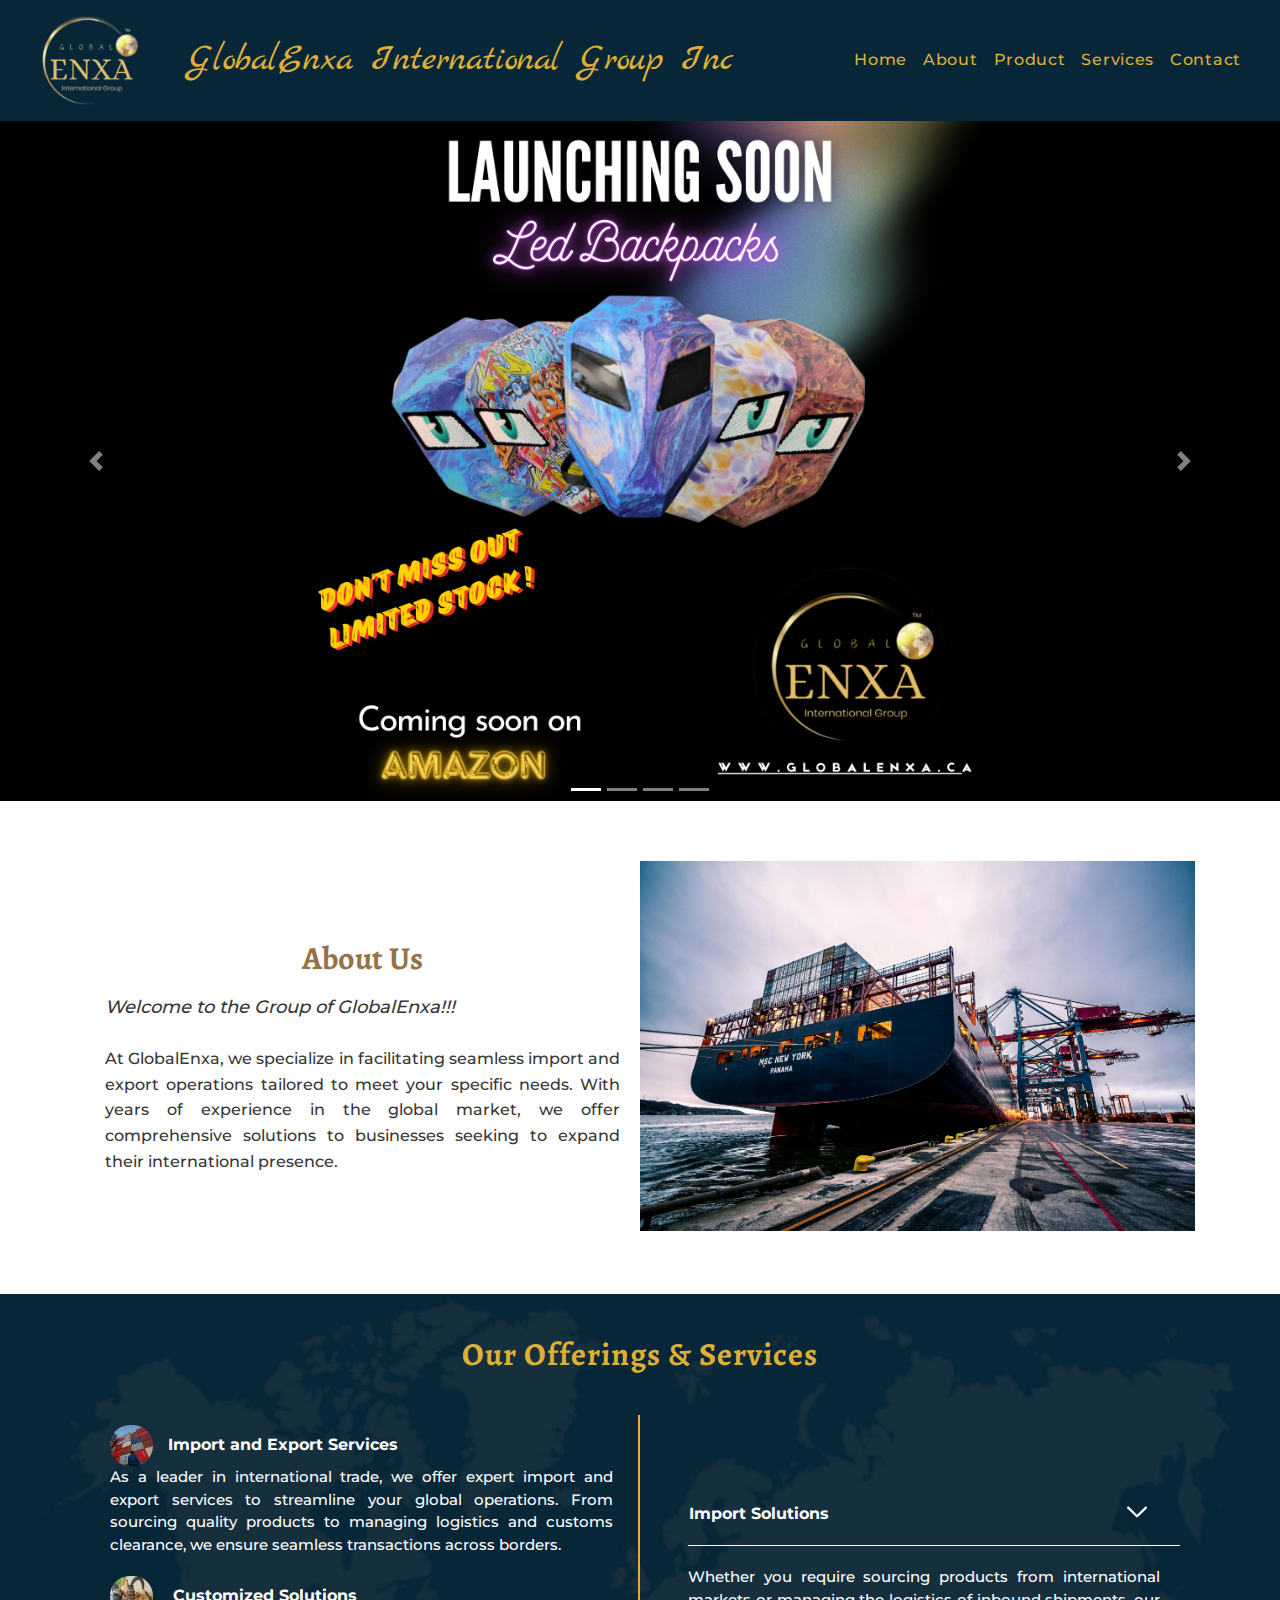
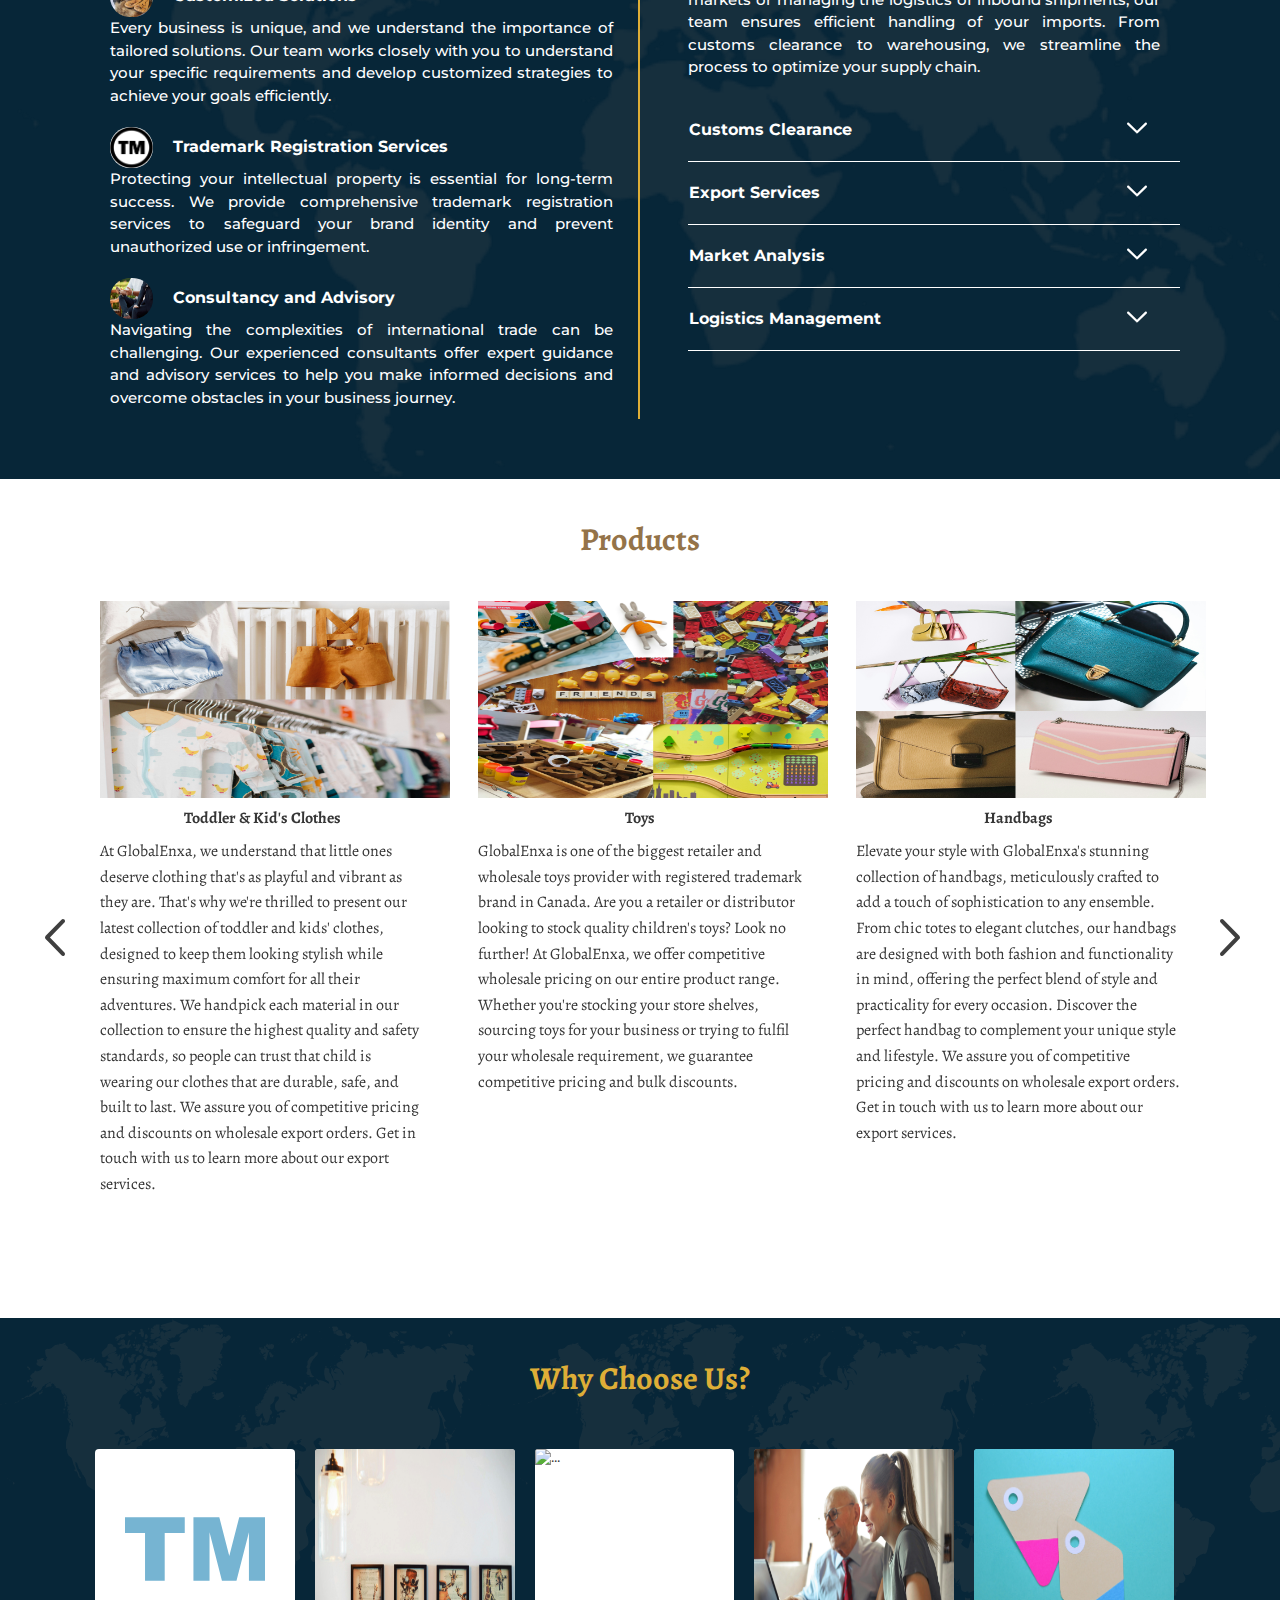
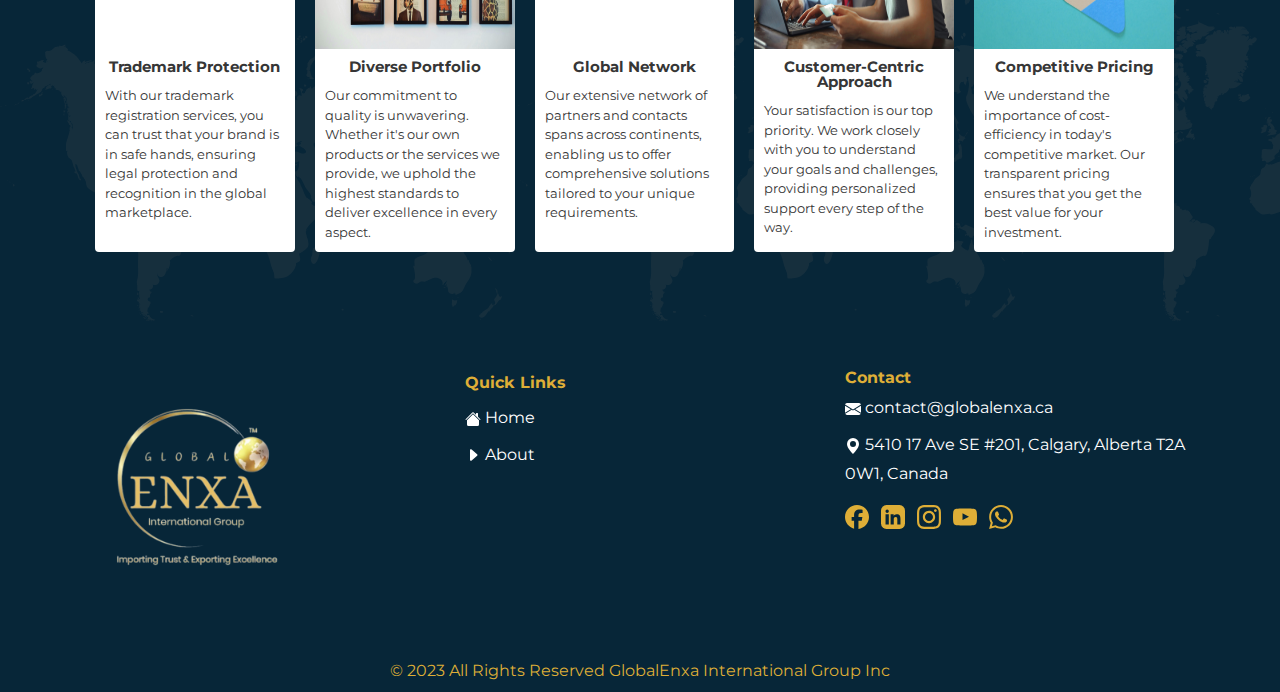
==== index.html @ 984b18ce "Added new banner for led backpacks" ====
<!DOCTYPE html>
<html lang="en">
  <head>
    <!-- Required meta tags -->
    <meta charset="utf-8" />
    <meta
      name="viewport"
      content="width=device-width, initial-scale=1, shrink-to-fit=no"
    />
    <meta name="google-site-verification" content="BSGLGBL_3GyHvgJhVU4uw2qolREwLlk8ooQZtuh-sys" />
    <script src="//ajax.googleapis.com/ajax/libs/webfont/1/webfont.js"></script>
    <script>
    WebFont.load({
      custom: {
        families: ['Montserrat-Regular'],
        urls : ['../assets/fonts/Montserrat-Regular.woff2']
      }
    });
    </script>

    <!-- Bootstrap CSS -->
    <link
      rel="stylesheet"
      href="https://cdn.jsdelivr.net/npm/bootstrap@4.3.1/dist/css/bootstrap.min.css"
      integrity="sha384-ggOyR0iXCbMQv3Xipma34MD+dH/1fQ784/j6cY/iJTQUOhcWr7x9JvoRxT2MZw1T"
      crossorigin="anonymous"
    />

    <!-- Slick CSS -->
    <link rel="stylesheet" type="text/css" href="./slick/slick.css"/>

    <!-- Add the new slick-theme.css if you want the default styling -->
    <link rel="stylesheet" type="text/css" href="./slick/slick-theme.css"/>

    <!-- Stylesheet -->
    <link rel="stylesheet" href="./css/style.css" crossorigin="anonymous" />
    <title>GlobalEnxa</title>
    <link rel="icon" type="image/x-icon" href="favicon.ico">
    <script>
      (function(i,s,o,g,r,a,m){i['GoogleAnalyticsObject']=r;i[r]=i[r]||function(){
      (i[r].q=i[r].q||[]).push(arguments)},i[r].l=1*new Date();a=s.createElement(o),
      m=s.getElementsByTagName(o)[0];a.async=1;a.src=g;m.parentNode.insertBefore(a,m)
      })(window,document,'script','https://www.google-analytics.com/analytics.js','ga');
      
      ga('create', 'UA-XXXXX-Y', 'auto');
      ga('send', 'pageview');
  </script>
  </head>
  <body>
    <!-- Header -->
    <nav class="navbar navbar-expand-lg blue" id="home">
      <div class="container-fluid">
        <img src="./assets/logo.png" class="m-2 align-middle" width="100px"/>
        <a class="navbar-brand orange" href="#"
          >GlobalEnxa International Group Inc</a>
        <button
          class="navbar-toggler"
          type="button"
          data-toggle="collapse"
          data-target="#navbarNavAltMarkup"
          aria-controls="navbarNavAltMarkup"
          aria-expanded="false"
          aria-label="Toggle navigation"
        >
          <span class="navbar-toggler-icon"></span>
        </button>
        <div class="collapse navbar-collapse" id="navbarNavAltMarkup">
          <div class="navbar-nav">
            <a class="nav-item nav-link active orange nav-link-ltr" href="#"
              >Home <span class="sr-only">(current)</span></a
            >
            <a class="nav-item nav-link orange nav-link-ltr" href="#about">About</a>
            <a class="nav-item nav-link orange nav-link-ltr" href="#product">Product</a>
            <a class="nav-item nav-link orange nav-link-ltr" href="#services">Services</a>
            <a class="nav-item nav-link orange nav-link-ltr" href="#contact">Contact</a>
          </div>
        </div>
      </div>
    </nav>
    <!-- Header Ends -->

   
      <!-- Carousel -->
      <div
        id="carouselExampleIndicators"
        class="carousel slide lazy-load"
        data-ride="carousel"
      >
        <ol class="carousel-indicators">
          <li
            data-target="#carouselExampleIndicators"
            data-slide-to="0"
            class="active"
          ></li>
          <li data-target="#carouselExampleIndicators" data-slide-to="1"></li>
          <li data-target="#carouselExampleIndicators" data-slide-to="2"></li>
          <li data-target="#carouselExampleIndicators" data-slide-to="3"></li>
        </ol>
        <div class="carousel-inner">
          <div class="carousel-item active">
            <img
            src="./assets/Ledbackpacks.png"
            class="d-block w-100 logo-video-gif"
            alt="..."
          />
          </div>
          <div class="carousel-item">
            <img
            src="./assets/logo.gif"
            class="d-block w-100 logo-video-gif"
            alt="..."
          />
          </div>
          <div class="carousel-item">
            <img
              data-src="./assets/banner-animation.gif"
              class="d-block w-100"
              alt="..."
            />
          </div>
          <div class="carousel-item">
            <img
             data-src="./assets/banner.png"
              class="d-block w-100"
              alt="..."
            />
          </div>
        </div>
        <a
          class="carousel-control-prev"
          href="#carouselExampleIndicators"
          role="button"
          data-slide="prev"
        >
          <span class="carousel-control-prev-icon" aria-hidden="true"></span>
          <span class="sr-only">Previous</span>
        </a>
        <a
          class="carousel-control-next"
          href="#carouselExampleIndicators"
          role="button"
          data-slide="next"
        >
          <span class="carousel-control-next-icon" aria-hidden="true"></span>
          <span class="sr-only">Next</span>
        </a>
      </div>

      <!-- About Us -->
      <div class="about container" id="about">
        <div class="about-desc ">
          <h1 class="head-color-yellow">About Us</h1>
          <p class="font-italic welcome">Welcome to the Group of GlobalEnxa!!!<br><br></p>
          <p>At GlobalEnxa, we specialize in facilitating seamless import and export operations tailored to meet your specific needs. With years of experience in the global market, we offer comprehensive solutions to businesses seeking to expand their international presence.
          </p>
        </div>
        <div class="about-img">
          <img src="./assets/carousel-1.jpg" />
        </div>
      </div>

      <!-- About Us End-->

      <!-- Our offerings -->
      <div class="ourOfferings">
          <p class="pt-5 pb-5 orange text-center head" id="services">Our Offerings & Services</p>
          <div class="ourOfferings-services-container container">
            <div class="ourOfferings-card-container container">
              <div class="ourOfferings-cards">
                
                <p class="head"><img src="./assets/import.jpg" />Import and Export Services</p>
                  <p class="desc">As a leader in international trade, we offer expert import and export services to streamline your global operations. From sourcing quality products to managing logistics and customs clearance, we ensure seamless transactions across borders.
                </p>
              </div>
              <div class="ourOfferings-cards">
                  <p class="head"> <img src="./assets/tailored.jpg" /> Customized Solutions</p> 
                  <p class="desc">Every business is unique, and we understand the importance of tailored solutions. Our team works closely with you to understand your specific requirements and develop customized strategies to achieve your goals efficiently.</p>
              </div>
              <div class="ourOfferings-cards">
                  <p class="head"><img src="./assets/TM.png" /> Trademark Registration Services</p>
                  <p class="desc">Protecting your intellectual property is essential for long-term success. We provide comprehensive trademark registration services to safeguard your brand identity and prevent unauthorized use or infringement.
                </p>
              </div>
              <div class="ourOfferings-cards">
                  <p class="head"><img src="./assets/consultancy.jpg" /> Consultancy and Advisory</p>
                  <p class="desc">Navigating the complexities of international trade can be challenging. Our experienced consultants offer expert guidance and advisory services to help you make informed decisions and overcome obstacles in your business journey.</p>
              </div>
            </div>
            <div class="whatWeDo-accordion container" id="accordionExample">
              <div class="card">
                <div class="card-header" id="headingOne">
                  <p class="mb-0">
                    <button class="btn btn-block text-left" type="button" data-toggle="collapse" data-target="#collapseOne" aria-expanded="true" aria-controls="collapseOne">
                      Import Solutions <img src="./assets/dropdown-arrow.svg" width="20px" height="20px"/>
                    </button>
                  </p>
                </div>
            
                <div id="collapseOne" class="collapse show" aria-labelledby="headingOne" data-parent="#accordionExample">
                  <div class="card-body">
                    Whether you require sourcing products from international markets or managing the logistics of inbound shipments, our team ensures efficient handling of your imports. From customs clearance to warehousing, we streamline the process to optimize your supply chain.
                  </div>
                </div>
              </div>
              <div class="card">
                <div class="card-header" id="headingTwo">
                  <p class="mb-0">
                    <button class="btn btn-block text-left collapsed" type="button" data-toggle="collapse" data-target="#collapseTwo" aria-expanded="false" aria-controls="collapseTwo">
                      Customs Clearance <img src="./assets/dropdown-arrow.svg" width="20px" height="20px"/>
                    </button>
                  </p>
                </div>
                <div id="collapseTwo" class="collapse" aria-labelledby="headingTwo" data-parent="#accordionExample">
                  <div class="card-body">
                    Navigating customs regulations can be daunting. Our experts are well-versed in the intricacies of international trade laws, ensuring smooth clearance of goods across borders. GlobalEnxa handles all documentation and compliance procedures, minimizing delays and ensuring hassle-free transactions.                </div>
                </div>
              </div>
              <div class="card">
                <div class="card-header" id="headingThree">
                  <p class="mb-0">
                    <button class="btn btn-block text-left collapsed" type="button" data-toggle="collapse" data-target="#collapseThree" aria-expanded="false" aria-controls="collapseThree">
                      Export Services <img src="./assets/dropdown-arrow.svg" width="20px" height="20px"/>
                    </button>
                  </p>
                </div>
                <div id="collapseThree" class="collapse" aria-labelledby="headingThree" data-parent="#accordionExample">
                  <div class="card-body">
                    Taking your products to the global market requires careful planning and execution. GlobalEnxa provides end-to-end export services, including documentation assistance, freight forwarding, and compliance management. Our goal is to maximize your reach and profitability in overseas markets.                </div>
                </div>
              </div>
              <div class="card">
                <div class="card-header" id="headingFour">
                  <p class="mb-0">
                    <button class="btn btn-block text-left collapsed" type="button" data-toggle="collapse" data-target="#collapseFour" aria-expanded="false" aria-controls="collapseFour">
                      Market Analysis <img src="./assets/dropdown-arrow.svg" width="20px" height="20px"/>
                    </button>
                  </p>
                </div>
                <div id="collapseFour" class="collapse" aria-labelledby="headingFour" data-parent="#accordionExample">
                  <div class="card-body">
                    Understanding market dynamics is essential for successful international trade. Our team conducts thorough market research and analysis to identify lucrative opportunities and potential risks. We provide valuable insights to help you make informed decisions and stay ahead of the competition.               </div>
                </div>
              </div>
              <div class="card">
                <div class="card-header" id="headingFive">
                  <p class="mb-0">
                    <button class="btn btn-block text-left collapsed" type="button" data-toggle="collapse" data-target="#collapseFive" aria-expanded="false" aria-controls="collapseFive">
                      Logistics Management <img src="./assets/dropdown-arrow.svg" width="20px" height="20px"/>
                    </button>
                  </p>
                </div>
                <div id="collapseFive" class="collapse" aria-labelledby="headingFive" data-parent="#accordionExample">
                  <div class="card-body">
                    Efficient transportation is crucial for timely delivery and cost-effective operations. With our network of trusted carriers and logistics partners, we optimize routes and modes of transport to meet your deadlines while minimizing costs. From air freight to sea freight, we have the expertise to handle all your logistical needs.</div>
                </div>
              </div>
            </div>

          </div>
      </div>
      <!-- Our offerings end->

      <!-- Products -->
      <div class="products" id="product">
        <div class="container">
          <p class="pt-5 pb-5 head-color-yellow text-center head">Products</p>
          <div class="products container" id="productsContainer">
            <div class="products-cards">
              <img data-lazy="./assets/kids-clothes.png" />
              <p class="carousel-head m-2">Toddler & Kid's Clothes</p>
               <p class="carousel-desc">At GlobalEnxa, we understand that little ones deserve clothing that's as playful and vibrant as they are. That's why we're thrilled to present our latest collection of toddler and kids' clothes, designed to keep them looking stylish while ensuring maximum comfort for all their adventures. We handpick each material in our collection to ensure the highest quality and safety standards, so people can trust that child is wearing our clothes that are durable, safe, and built to last. We assure you of competitive pricing and discounts on wholesale export orders. Get in touch with us to learn more about our export services.</p>
            </div>
            <div class="products-cards">
              <img data-lazy="./assets/toys.png" />
              <p class="carousel-head m-2">
                Toys</p>
                <p class="carousel-desc">GlobalEnxa is one of the biggest retailer and wholesale toys provider with registered trademark brand in Canada. Are you a retailer or distributor looking to stock quality children's toys? Look no further! At GlobalEnxa, we offer competitive wholesale pricing on our entire product range. Whether you're stocking your store shelves, sourcing toys for your business or trying to fulfil your wholesale requirement, we guarantee competitive pricing and bulk discounts. 
              </p>
            </div>
            <div class="products-cards">
              <img data-lazy="./assets/handbags.png" />
              <p class="carousel-head m-2">
                Handbags</p>
              <p class="carousel-desc">Elevate your style with GlobalEnxa's stunning collection of handbags, meticulously crafted to add a touch of sophistication to any ensemble. From chic totes to elegant clutches, our handbags are designed with both fashion and functionality in mind, offering the perfect blend of style and practicality for every occasion. Discover the perfect handbag to complement your unique style and lifestyle. We assure you of competitive pricing and discounts on wholesale export orders. Get in touch with us to learn more about our export services.
              </p>
            </div>
            <div class="products-cards">
              <img data-lazy="./assets/home-decor.png" />
              <p class="carousel-head m-2">Home Decor 
              <p class="carousel-desc">Transform your home into a reflection of your unique style and personality with GlobalEnxa. Explore our collection now and discover the perfect pieces to elevate your space to new heights of beauty and sophistication. We are one of the trademark registered brands dealing with wholesale export orders as well. Contact Us for more details on competitive pricing and bulk discounts. We guarantee competitive pricing and bulk discounts on wholesale export orders.
              </p>
            </div>
            <div class="products-cards">
              <img data-lazy="./assets/chandeliers.png" />
              <p class="carousel-head m-2">Chandeliers</p>
              <p class="carousel-desc">Elevate the ambiance of your home with the mesmerizing beauty of the GlobalEnxa Chandelier. Crafted with exquisite craftsmanship and attention to detail, this stunning lighting fixture is sure to become the focal point of any room. Transform your home into a luxurious retreat with the timeless elegance of our Chandelier. Explore our collection now and bring unparalleled beauty and sophistication to your space. Contact Us for more details on wholesale export orders with competitive pricing and bulk discounts.
              </p>
            </div>
            <div class="products-cards">
              <img data-lazy="./assets/handicrafts.png" />
              <p class="carousel-head m-2">Handicrafts</p>
              <p class="carousel-desc">Add a touch of artisanal charm to your home decor with the exquisite handicraft products. Crafted with skillful hands and infused with cultural heritage, this stunning handicraft piece is a testament to tradition and craftsmanship. Discover the beauty of handcrafted excellence with our outstanding collection of home temples as well. Whether you're stocking your store shelves, sourcing handcrafted products for your home & business or trying to fulfil your wholesale requirement, we guarantee competitive pricing and bulk discounts.
              </p>
            </div>
            <div class="products-cards">
              <img data-lazy="./assets/bamboo-products.png" />
              <p class="carousel-head m-2">Bamboo Products</p>
              <p class="carousel-desc">Discover Eco-Friendly Elegance with the Bamboo products of GlobalEnxa. You can elevate your lifestyle while embracing sustainability with the Eco-Friendly Bamboo products of GlobalEnxa. Crafted from premium bamboo, this versatile and eco-friendly product offers a perfect blend of beauty, durability, and functionality for your home. We assure you of competitive pricing and discounts on wholesale export orders. Get in touch with us to learn more about our export services.
              </p>
            </div>
            <div class="products-cards">
              <img data-lazy="./assets/leather.png" />
              <p class="carousel-head m-2">Leather Products</p>
              <p class="carousel-desc">Elevate your style with the exquisite craftsmanship of all kinds of leather. Made from the finest quality leather, this luxurious accessory seamlessly combines functionality with sophistication, making it a must-have addition to your wardrobe. We are dealing with genuine leather, real animal leather products, PU leather, Vegan leather etc. We assure you of competitive pricing and discounts on wholesale export orders. Get in touch with us to learn more about our export services.
              </p>
            </div>
          </div>
        </div>
      </div>
      <!-- Products End-->
    
      <!-- Why choose us -->
      <div class="whyChooseUs">
        <p class="pt-5 pb-5 text-center head">Why Choose Us?</p>
        <div class="whyChooseUs-cards-container container" id="product">
          <div class="card">
            <img src="./assets/trademark.svg" class="card-img-top first-child" alt="..." />
            <div class="card-body">
              <h5 class="card-title">Trademark Protection</h5>
              <p class="card-text">
                With our trademark registration services, you can trust that your brand is in safe hands, ensuring legal protection and recognition in the global marketplace.
              </p>
            </div>
          </div>
          <div class="card">
            <img src="./assets/diverse-portfolio.jpg" class="card-img-top" alt="..." />
            <div class="card-body">
              <h5 class="card-title">Diverse Portfolio</h5>
              <p class="card-text">
                Our commitment to quality is unwavering. Whether it's our own products or the services we provide, we uphold the highest standards to deliver excellence in every aspect.
              </p>
            </div>
          </div>
          <div class="card">
            <img src="./assets/global-network.jpg" class="card-img-top" alt="..." />
            <div class="card-body">
              <h5 class="card-title">Global Network</h5>
              <p class="card-text">
                Our extensive network of partners and contacts spans across continents, enabling us to offer comprehensive solutions tailored to your unique requirements.
              </p>
            </div>
          </div>
          <div class="card">
            <img src="./assets/customer-centric.jpg" class="card-img-top" alt="..." />
            <div class="card-body">
              <h5 class="card-title">Customer-Centric Approach</h5>
              <p class="card-text">
                Your satisfaction is our top priority. We work closely with you to understand your goals and challenges, providing personalized support every step of the way.
              </p>
            </div>
          </div>
          <div class="card">
            <img src="./assets/competitive-pricing.jpg" class="card-img-top" alt="..." />
            <div class="card-body">
              <h5 class="card-title">Competitive Pricing</h5>
              <p class="card-text">
                We understand the importance of cost-efficiency in today's competitive market. Our transparent pricing ensures that you get the best value for your investment.
              </p>
            </div>
          </div>
        </div>
      </div>
      <!-- Why choose us end->



    <!-- Footer -->
    <div class="blue">
    <div class="container">
      <footer
        class="row row-cols-1 row-cols-sm-2 row-cols-md-5 py-5">
        <div class="col mb-6">
          <a
            href="/"
            class="d-flex align-items-center mb-3 link-body-emphasis text-decoration-none white footer-company"
          >
            <img src="./assets/footer-logo.png" width="200px" class="m-2 align-middle" />
          </a>
        </div> 
        <div class="col mb-2 ">
          <p class="pb-2 orange footer-head">Quick Links</p>
          <ul class="nav flex-column">
            <li class="nav-item mb-2">
              <a href="#home" class="nav-link p-0 text-body-secondary"
                ><svg xmlns="http://www.w3.org/2000/svg" width="16" height="16" fill="currentColor" class="bi bi-house-fill" viewBox="0 0 16 16">
                  <path d="M8.707 1.5a1 1 0 0 0-1.414 0L.646 8.146a.5.5 0 0 0 .708.708L8 2.207l6.646 6.647a.5.5 0 0 0 .708-.708L13 5.793V2.5a.5.5 0 0 0-.5-.5h-1a.5.5 0 0 0-.5.5v1.293z"/>
                  <path d="m8 3.293 6 6V13.5a1.5 1.5 0 0 1-1.5 1.5h-9A1.5 1.5 0 0 1 2 13.5V9.293z"/>
                </svg>
                Home</a
              >
            </li>
            <li class="nav-item mb-2">
              <a href="#about" class="nav-link p-0 text-body-secondary"
                >
                <svg xmlns="http://www.w3.org/2000/svg" width="16" height="16" fill="currentColor" class="bi bi-caret-right-fill" viewBox="0 0 16 16">
                  <path d="m12.14 8.753-5.482 4.796c-.646.566-1.658.106-1.658-.753V3.204a1 1 0 0 1 1.659-.753l5.48 4.796a1 1 0 0 1 0 1.506z"/>
                </svg>
                About</a
              >
            </li>
          </ul>
        </div>
        <div class="col mb-4">
          <h5 class="pb-2 orange footer-head" id="contact">Contact</h5>
          <ul class="nav flex-column">
            <li class="nav-item mb-2">
              <a href="mailto: contact@globalenxa.ca" class="nav-link p-0 text-body-secondary"><svg xmlns="http://www.w3.org/2000/svg" width="16" height="16" fill="currentColor" class="bi bi-envelope-fill" viewBox="0 0 16 16">
                <path d="M.05 3.555A2 2 0 0 1 2 2h12a2 2 0 0 1 1.95 1.555L8 8.414zM0 4.697v7.104l5.803-3.558zM6.761 8.83l-6.57 4.027A2 2 0 0 0 2 14h12a2 2 0 0 0 1.808-1.144l-6.57-4.027L8 9.586zm3.436-.586L16 11.801V4.697z"/>
              </svg> contact@globalenxa.ca</a>
            </li>
            <li class="nav-item mb-2">
              <a href="https://maps.app.goo.gl/DL68ihc8f4EARX417" class="nav-link p-0 text-body-secondary" target="_blank"><svg xmlns="http://www.w3.org/2000/svg" width="16" height="16" fill="currentColor" class="bi bi-geo-alt-fill" viewBox="0 0 16 16">
                <path d="M8 16s6-5.686 6-10A6 6 0 0 0 2 6c0 4.314 6 10 6 10m0-7a3 3 0 1 1 0-6 3 3 0 0 1 0 6"/>
              </svg> 5410 17 Ave SE #201, Calgary, Alberta T2A 0W1, Canada</a>
            </li>
            <li class="nav-item mb-2 mt-2">
                <a href="https://www.facebook.com/GlobalEnxa" target="_blank"><svg xmlns="http://www.w3.org/2000/svg" shape-rendering="geometricPrecision" text-rendering="geometricPrecision" image-rendering="optimizeQuality" fill-rule="evenodd" clip-rule="evenodd" viewBox="0 0 509 509" width="24" height="24" fill="currentColor" class="bi bi-linkedin mr-2 orange"><g fill-rule="nonzero"><path  d="M509 254.5C509 113.94 395.06 0 254.5 0S0 113.94 0 254.5C0 373.86 82.17 474 193.02 501.51V332.27h-52.48V254.5h52.48v-33.51c0-86.63 39.2-126.78 124.24-126.78 16.13 0 43.95 3.17 55.33 6.33v70.5c-6.01-.63-16.44-.95-29.4-.95-41.73 0-57.86 15.81-57.86 56.91v27.5h83.13l-14.28 77.77h-68.85v174.87C411.35 491.92 509 384.62 509 254.5z"/><path fill="transparent" d="M354.18 332.27l14.28-77.77h-83.13V227c0-41.1 16.13-56.91 57.86-56.91 12.96 0 23.39.32 29.4.95v-70.5c-11.38-3.16-39.2-6.33-55.33-6.33-85.04 0-124.24 40.16-124.24 126.78v33.51h-52.48v77.77h52.48v169.24c19.69 4.88 40.28 7.49 61.48 7.49 10.44 0 20.72-.64 30.83-1.86V332.27h68.85z"/></g></svg></a>
                <a href="https://www.linkedin.com/company/globalenxa" target="_blank">
                  <svg xmlns="http://www.w3.org/2000/svg" shape-rendering="geometricPrecision" text-rendering="geometricPrecision" image-rendering="optimizeQuality" fill-rule="evenodd" clip-rule="evenodd" viewBox="0 0 512 509.64" width="24" height="24" fill="currentColor" class="bi bi-linkedin mr-2 orange"><rect width="512" height="509.64" rx="115.61" ry="115.61"/><path fill="#072638" d="M204.97 197.54h64.69v33.16h.94c9.01-16.16 31.04-33.16 63.89-33.16 68.31 0 80.94 42.51 80.94 97.81v116.92h-67.46l-.01-104.13c0-23.81-.49-54.45-35.08-54.45-35.12 0-40.51 25.91-40.51 52.72v105.86h-67.4V197.54zm-38.23-65.09c0 19.36-15.72 35.08-35.08 35.08-19.37 0-35.09-15.72-35.09-35.08 0-19.37 15.72-35.08 35.09-35.08 19.36 0 35.08 15.71 35.08 35.08zm-70.17 65.09h70.17v214.73H96.57V197.54z"/></svg>
                </a>
                <a href="https://www.instagram.com/globalenxa" target="_blank"><svg xmlns="http://www.w3.org/2000/svg" shape-rendering="geometricPrecision" text-rendering="geometricPrecision" image-rendering="optimizeQuality" fill-rule="evenodd" clip-rule="evenodd" viewBox="0 0 512 512" width="24" height="24" fill="currentColor" class="bi bi-linkedin mr-2 orange"><path fill-rule="nonzero" d="M170.663 256.157c-.083-47.121 38.055-85.4 85.167-85.482 47.121-.092 85.407 38.029 85.499 85.159.091 47.13-38.047 85.4-85.176 85.492-47.112.09-85.399-38.039-85.49-85.169zm-46.108.092c.141 72.602 59.106 131.327 131.69 131.185 72.592-.14 131.35-59.089 131.209-131.691-.141-72.577-59.114-131.336-131.715-131.194-72.585.141-131.325 59.114-131.184 131.7zm237.104-137.092c.033 16.954 13.817 30.682 30.772 30.649 16.961-.034 30.689-13.811 30.664-30.765-.033-16.954-13.818-30.69-30.78-30.656-16.962.033-30.689 13.818-30.656 30.772zm-208.696 345.4c-24.958-1.086-38.511-5.234-47.543-8.709-11.961-4.628-20.496-10.177-29.479-19.093-8.966-8.951-14.532-17.461-19.202-29.397-3.508-9.033-7.73-22.569-8.9-47.527-1.269-26.983-1.559-35.078-1.683-103.433-.133-68.338.116-76.434 1.294-103.441 1.069-24.941 5.242-38.512 8.709-47.536 4.628-11.977 10.161-20.496 19.094-29.478 8.949-8.983 17.459-14.532 29.403-19.202 9.025-3.526 22.561-7.715 47.511-8.9 26.998-1.278 35.085-1.551 103.423-1.684 68.353-.133 76.448.108 103.456 1.294 24.94 1.086 38.51 5.217 47.527 8.709 11.968 4.628 20.503 10.145 29.478 19.094 8.974 8.95 14.54 17.443 19.21 29.413 3.524 8.999 7.714 22.552 8.892 47.494 1.285 26.998 1.576 35.094 1.7 103.432.132 68.355-.117 76.451-1.302 103.442-1.087 24.957-5.226 38.52-8.709 47.56-4.629 11.953-10.161 20.488-19.103 29.471-8.941 8.949-17.451 14.531-29.403 19.201-9.009 3.517-22.561 7.714-47.494 8.9-26.998 1.269-35.086 1.56-103.448 1.684-68.338.133-76.424-.124-103.431-1.294zM149.977 1.773c-27.239 1.286-45.843 5.648-62.101 12.019-16.829 6.561-31.095 15.353-45.286 29.603C28.381 57.653 19.655 71.944 13.144 88.79c-6.303 16.299-10.575 34.912-11.778 62.168C.172 178.264-.102 186.973.031 256.489c.133 69.508.439 78.234 1.741 105.548 1.302 27.231 5.649 45.827 12.019 62.092 6.569 16.83 15.353 31.089 29.611 45.289 14.25 14.2 28.55 22.918 45.404 29.438 16.282 6.294 34.902 10.583 62.15 11.777 27.305 1.203 36.022 1.468 105.521 1.336 69.532-.133 78.25-.44 105.555-1.734 27.239-1.302 45.826-5.664 62.1-12.019 16.829-6.585 31.095-15.353 45.288-29.611 14.191-14.251 22.917-28.55 29.428-45.404 6.304-16.282 10.592-34.904 11.777-62.134 1.195-27.323 1.478-36.049 1.344-105.557-.133-69.516-.447-78.225-1.741-105.522-1.294-27.256-5.657-45.844-12.019-62.118-6.577-16.829-15.352-31.08-29.602-45.288-14.25-14.192-28.55-22.935-45.404-29.429-16.29-6.304-34.903-10.6-62.15-11.778C333.747.164 325.03-.101 255.506.031c-69.507.133-78.224.431-105.529 1.742z"/></svg></a>
                <a href="https://www.youtube.com/@GlobalEnxa" target="_blank"><svg id="Layer_1" data-name="Layer 1" xmlns="http://www.w3.org/2000/svg" viewBox="0 0 122.88 86.43" viewBox="0 0 512 512" width="24" height="24" fill="currentColor" class="bi bi-linkedin mr-2 orange"><defs><style>.cls-1,.cls-2{fill-rule:evenodd;}.cls-2{fill:#072638;}</style></defs><title>black-and-white-youtube</title><path class="cls-1" d="M121.63,18.65s-1.2-8.47-4.9-12.19c-4.67-4.89-9.91-4.92-12.31-5.21C87.24,0,61.43,0,61.43,0h0s-25.8,0-43,1.25c-2.4.29-7.63.31-12.31,5.21C2.4,10.18,1.22,18.65,1.22,18.65A187.15,187.15,0,0,0,0,38.55v9.31a187.65,187.65,0,0,0,1.22,19.9S2.42,76.23,6.09,80c4.68,4.9,10.82,4.74,13.57,5.26,9.83.94,41.78,1.22,41.78,1.22s25.83,0,43-1.27c2.41-.29,7.64-.32,12.32-5.21,3.69-3.72,4.89-12.2,4.89-12.2a187.15,187.15,0,0,0,1.22-19.9V38.54a189.26,189.26,0,0,0-1.25-19.9Z"/><polygon class="cls-2" points="48.71 59.16 48.71 24.63 81.9 41.95 48.71 59.16 48.71 59.16"/></svg></a>
            
                <a href="https://whatsapp.com/channel/0029VaWB8mqDDmFLc8dJFK0R " target="_blank"><svg xmlns="http://www.w3.org/2000/svg" shape-rendering="geometricPrecision" text-rendering="geometricPrecision" image-rendering="optimizeQuality" fill-rule="evenodd" clip-rule="evenodd" viewBox="0 0 510 512.459" width="24" height="24" fill="currentColor" class="bi bi-linkedin mr-2 orange"><path fill="currentColor" d="M435.689 74.468C387.754 26.471 324 .025 256.071 0 116.098 0 2.18 113.906 2.131 253.916c-.024 44.758 11.677 88.445 33.898 126.946L0 512.459l134.617-35.311c37.087 20.238 78.85 30.891 121.345 30.903h.109c139.949 0 253.88-113.917 253.928-253.928.024-67.855-26.361-131.645-74.31-179.643v-.012zm-179.618 390.7h-.085c-37.868-.011-75.016-10.192-107.428-29.417l-7.707-4.577-79.886 20.953 21.32-77.889-5.017-7.987c-21.125-33.605-32.29-72.447-32.266-112.322.049-116.366 94.729-211.046 211.155-211.046 56.373.025 109.364 22.003 149.214 61.903 39.853 39.888 61.781 92.927 61.757 149.313-.05 116.377-94.728 211.058-211.057 211.058v.011zm115.768-158.067c-6.344-3.178-37.537-18.52-43.358-20.639-5.82-2.119-10.044-3.177-14.27 3.178-4.225 6.357-16.388 20.651-20.09 24.875-3.702 4.238-7.403 4.762-13.747 1.583-6.343-3.178-26.787-9.874-51.029-31.487-18.86-16.827-31.597-37.598-35.297-43.955-3.702-6.355-.39-9.789 2.775-12.943 2.849-2.848 6.344-7.414 9.522-11.116s4.225-6.355 6.343-10.581c2.12-4.238 1.06-7.937-.522-11.117-1.584-3.177-14.271-34.409-19.568-47.108-5.151-12.37-10.385-10.69-14.269-10.897-3.703-.183-7.927-.219-12.164-.219s-11.105 1.582-16.925 7.939c-5.82 6.354-22.209 21.709-22.209 52.927 0 31.22 22.733 61.405 25.911 65.642 3.177 4.237 44.745 68.318 108.389 95.812 15.135 6.538 26.957 10.446 36.175 13.368 15.196 4.834 29.027 4.153 39.96 2.52 12.19-1.825 37.54-15.353 42.824-30.172 5.283-14.818 5.283-27.529 3.701-30.172-1.582-2.641-5.819-4.237-12.163-7.414l.011-.024z"/></svg></a>
              </li>
          </ul>
        </div>
      </div>
      </footer>
      <p class="text-body-secondary text-center p-2 orange">
        © 2023 All Rights Reserved GlobalEnxa International Group Inc
      </p>
    </div>
    </div>
    <!-- Footer End -->

    <!-- Optional JavaScript -->
    <!-- jQuery first, then Popper.js, then Bootstrap JS -->
    <script
      src="https://code.jquery.com/jquery-3.3.1.slim.min.js"
      integrity="sha384-q8i/X+965DzO0rT7abK41JStQIAqVgRVzpbzo5smXKp4YfRvH+8abtTE1Pi6jizo"
      crossorigin="anonymous"
    ></script>

    <!-- Global Enxa Script-->
    <script src="./scripts/app.js" crossorigin="anonymous"> </script>
    <script
      src="https://cdn.jsdelivr.net/npm/popper.js@1.14.7/dist/umd/popper.min.js"
      integrity="sha384-UO2eT0CpHqdSJQ6hJty5KVphtPhzWj9WO1clHTMGa3JDZwrnQq4sF86dIHNDz0W1"
      crossorigin="anonymous"
    ></script>

    <!-- Slick Script-->
    <script type="text/javascript" src="//code.jquery.com/jquery-1.11.0.min.js"></script>
    <script type="text/javascript" src="//code.jquery.com/jquery-migrate-1.2.1.min.js"></script>
    <script type="text/javascript" src="./slick/slick.min.js"></script>

    <!-- Bootstrap script-->
    <script
      src="https://cdn.jsdelivr.net/npm/bootstrap@4.3.1/dist/js/bootstrap.min.js"
      integrity="sha384-JjSmVgyd0p3pXB1rRibZUAYoIIy6OrQ6VrjIEaFf/nJGzIxFDsf4x0xIM+B07jRM"
      crossorigin="anonymous"
    ></script>
  </body>
</html>
---- css/style.css ----
@import url("reset.css");

.orange{
    color:#DEAE37;
}

.blue{
    background-color: #072638;
}

.light-yellow{
    color: #e1d1b8;
}

.light-grey{
    color: #999999;
}

.text-color{
    color: #363636;
}

.head-color-yellow{
    color: #947349;
}

.navbar-expand-lg .navbar-collapse{
    justify-content : flex-end
}

#home a:hover{
    color:white
}

#navbarNavAltMarkup .navbar-nav .nav-item{
    letter-spacing:0.7px ;
    font-family: 'Montserrat-Medium';
    margin-right: 0.5rem;
    margin-left: 0.5rem;
    position: relative;
    padding-right:0px;
    padding-left: 0px;
}

.navbar-brand{
    font-family: 'GlobalEnxa';
    font-size: 37px;
    text-wrap: wrap;
    line-height: normal;
    margin-left: 41px;
}

.nav-link-ltr:hover::before {
    width: 100%;
}

.nav-link-ltr::before {
    width: 0%;
    bottom: -3px;
}

.nav-link:hover{
    opacity: 1;
}

.nav-link::before    {
    transition: 300ms;
    height: 4px;
    content: "";
    position: absolute;
    background-color: #DEAE37;
}

/* About */
.about{
    display: flex;
    flex-wrap: wrap;
    align-items: center;
    margin-top:60px;
    margin-bottom: 60px;
}

.welcome{
    font-size: 18px;
}

.about-desc{
    flex-basis: 50%;
    padding: 20px;
}

.about-desc p{
    font-family: 'Montserrat-Medium';
    text-align: justify;
}

.about-desc h1{
    text-align: center;
    font-family: 'Alegreya-Bold';
}

.about-img{
    flex-basis: 50%;
    text-align: right;
}

.about-img img{
    width: 100%;
}

/* Our offering */
.ourOfferings{
    background-image: url('../assets/world-map.png');
    background-size: cover;
    background-color: #072638;
    padding-bottom: 60px;
}

.ourOfferings-services-container{
    display: flex;
    flex-wrap: wrap;
    align-items: center;
}

.ourOfferings .head{
    text-align: center;
    font-size: 2rem;
    font-family: 'Alegreya-Bold';
    letter-spacing: 1px;
}

.ourOfferings .ourOfferings-cards .head{
    font-family: 'Montserrat-Bold';
    font-size: 16px;
    text-align: left;
    color: white;
    letter-spacing: 0px;

}

.ourOfferings .desc{
    color: white;
    font-family: 'Montserrat-Medium';
    line-height: 1.5;
    font-size: 15px;
    text-align: justify;
}

.ourOfferings-card-container{
    display: flex;
    flex-wrap: wrap;
    flex-basis: 50%;
    border-right: 2px solid #DEAE37;
}

.ourOfferings .card-img-top{
    height: 202px;
}

.ourOfferings-cards{
    padding: 10px;
}

.ourOfferings-cards img{
    width: 43px;
    height: 41px;
    border-radius: 20px;
    margin-right: 15px;
    vertical-align: middle;
}

/* What we do */
.whatWeDo{
    padding-bottom: 60px;
    background: radial-gradient(circle, rgba(214,163,76,1) 38%, rgba(219,186,53,1) 58%, rgba(227,214,32,1) 95%);
}

.whatWeDo .head{
    text-align: center;
    font-size: 2rem;
    font-family: 'Bold';
    color: #072638 ;
}

.whatWeDo-accordion{
    flex-basis: 50%;
    padding-left: 48px;
}

.whatWeDo-accordion .card{
    background-color: transparent;
    border: none;
    width: 100%;
}

.whatWeDo-accordion .card .card-body{
    padding-left: 0px;
    line-height: normal;
    color: white;
    font-family:'Montserrat-Medium';
    line-height: 1.5;
    font-size: 15px;
    text-align: justify;
}

.whatWeDo-accordion .card-header{
    background-color: transparent;
    border-bottom:1px solid white ;
    padding-left: 0px;

}

.whatWeDo-accordion .card-header h2{
    margin-top: 0px;
}

.whatWeDo-accordion .card-header button{
    font-family: 'Montserrat-Bold';
    padding-left: 0px;
    color: white;
}

.whatWeDo-accordion .card-header img{
    vertical-align: middle;
    float: right;
}

.whatWeDo-accordion .card-header .btn:focus{
    box-shadow: none;
}

/* Products */
.products{
    padding-bottom: 60px;
}
.products .head{
    text-align: center;
    font-size: 2rem;
    font-family: 'Alegreya-Bold';
}
.products-cards img{
    aspect-ratio: 16 / 9;
}

.products-cards .carousel-head{
    text-align: center;
    font-family: 'Alegreya-Bold';
}

.products-cards .carousel-desc{
    font-family: 'Alegreya-Regular';
}



/* Why choose us */

.whyChooseUs{
    background-color: #072638;
    padding-bottom: 60px;
    background-image: url(../assets/world-map.png);
}

.whyChooseUs .head{
    text-align: center;
    font-size: 2rem;
    font-family: 'Alegreya-Bold';
    color: #DEAE37;
}

.whyChooseUs .card-title{
    text-align: center;
    font-family: 'Montserrat-Bold';
    font-size: 15px;
}

.whyChooseUs .card-text{
    font-family: 'Montserrat-Regular';
    font-size: 13px;
    line-height: 1.5;
}

.whyChooseUs .card-img-top{
    height: 200px;
}

.whyChooseUs .card-img-top.first-child{
    padding: 30px;
}

.whyChooseUs-cards-container .card {
    flex-basis: 18%;
    margin: 10px;
    border: none;
}

.whyChooseUs-cards-container .card .card-body{
    padding: 10px;
}

.whyChooseUs-cards-container{
    display: flex;
    flex-wrap: wrap;
    justify-content: flex-start;
}

/* Footer */

.footer-head{
    font-family: 'Montserrat-Bold';
}

footer .nav-link{
    font-family: 'Montserrat-Regular';
    line-height: 1.8;
    color: white;
}

.footer-company:hover{
    color:white
}

.nav-item a:hover{
    color: white;
}

.carousel-item {
    height: 680px;
}
    
.carousel-item img {
    position: absolute;
    top: 0;
    left: 0;
    max-height: 100%;
    height: 680px;
    object-fit: cover;
}

  .carousel-item img.logo-video-gif{
    background-color: black;
    object-fit: contain;
}


/* Mobile CSS */
@media only screen and (max-width: 600px) {
    .about-desc {
      flex-basis: unset;
    }
    .about-img {
        flex-basis: unset;
      }
      .whatWeExport-cards-container .card{
        flex-basis: unset;
      }
      .products-cards img{
        height: 100%;
        width: 100%;
    }
}

/*Ipad CSS */
@media all and (min-width: 768px) and (max-height: 1024px) and (orientation:portrait) {
    .products-cards img{
        height: 100%;
        width: 100%;
    }
  }
  @media all and (min-width: 1024px) and (max-height: 768px) and (orientation:landscape) {
     /* your css rules for ipad landscape */
     .products-cards img{
        height: 100%;
        width: 100%;
    }
  }
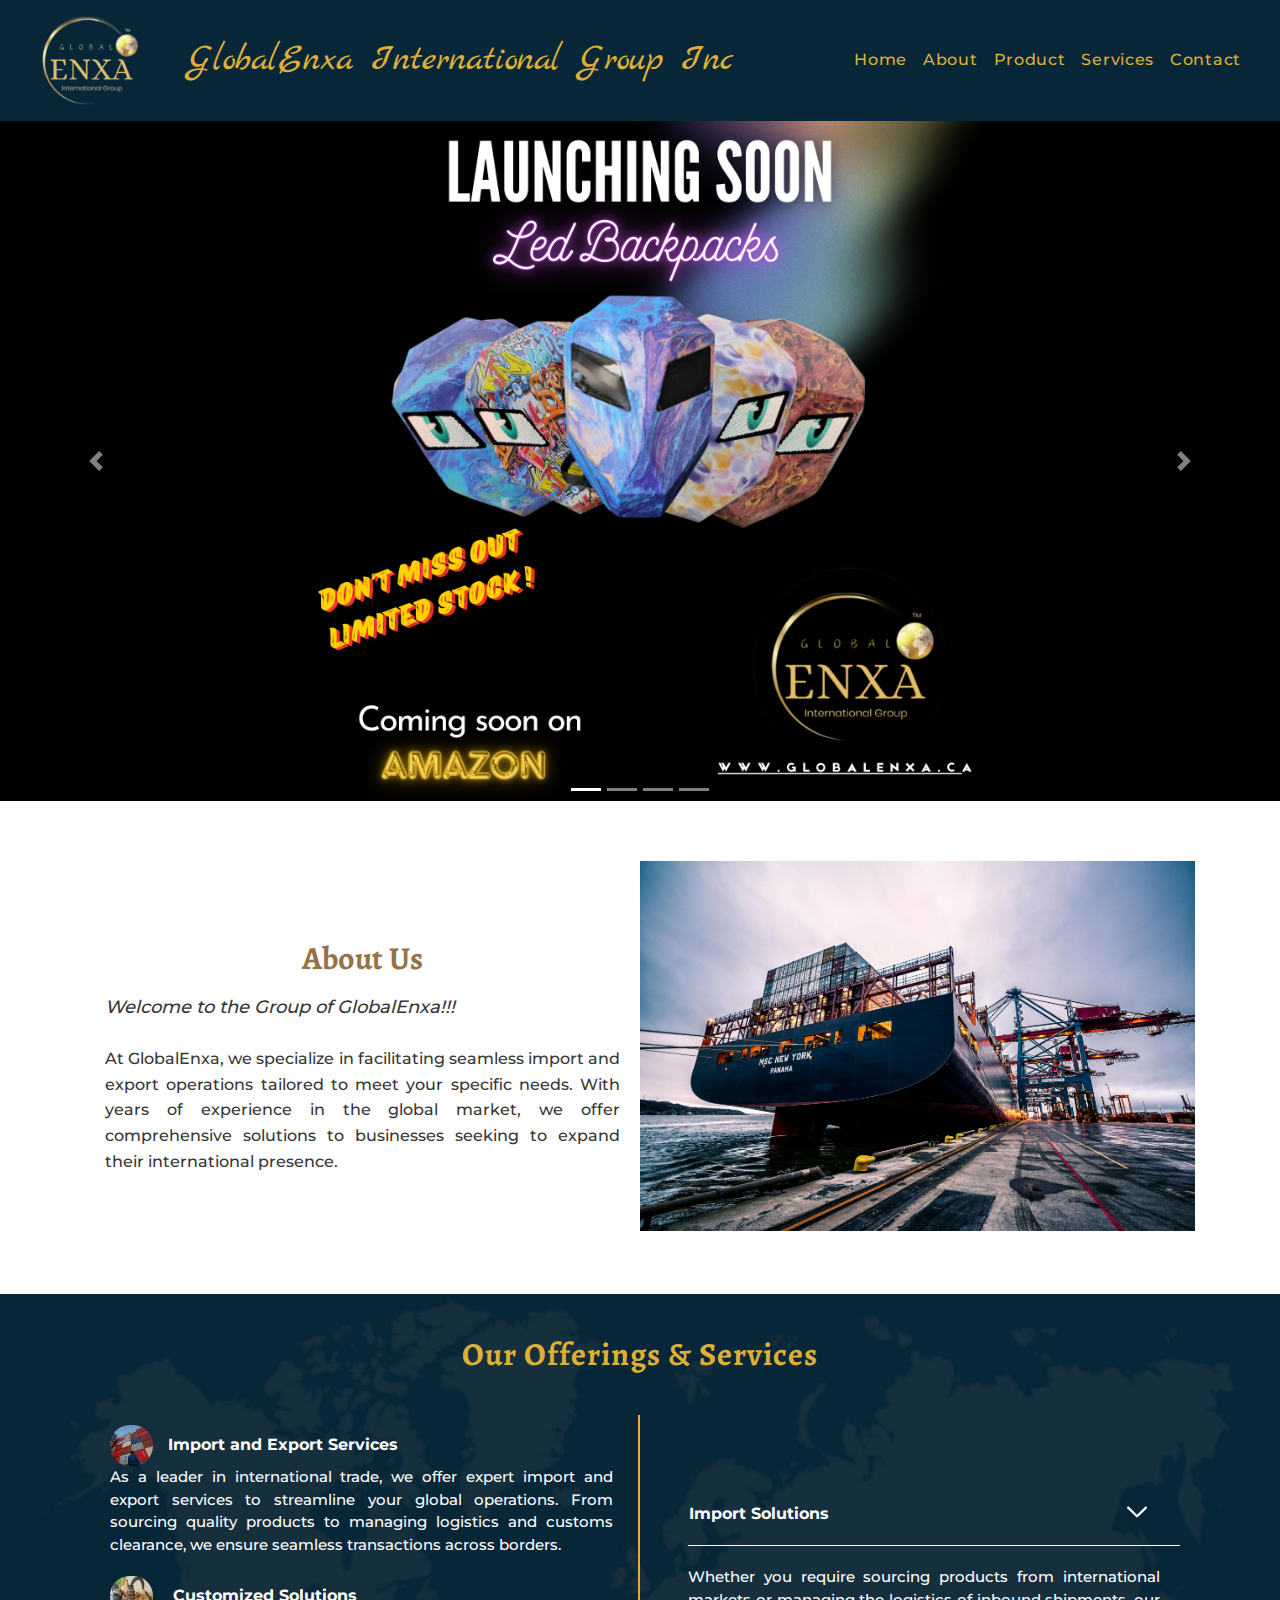
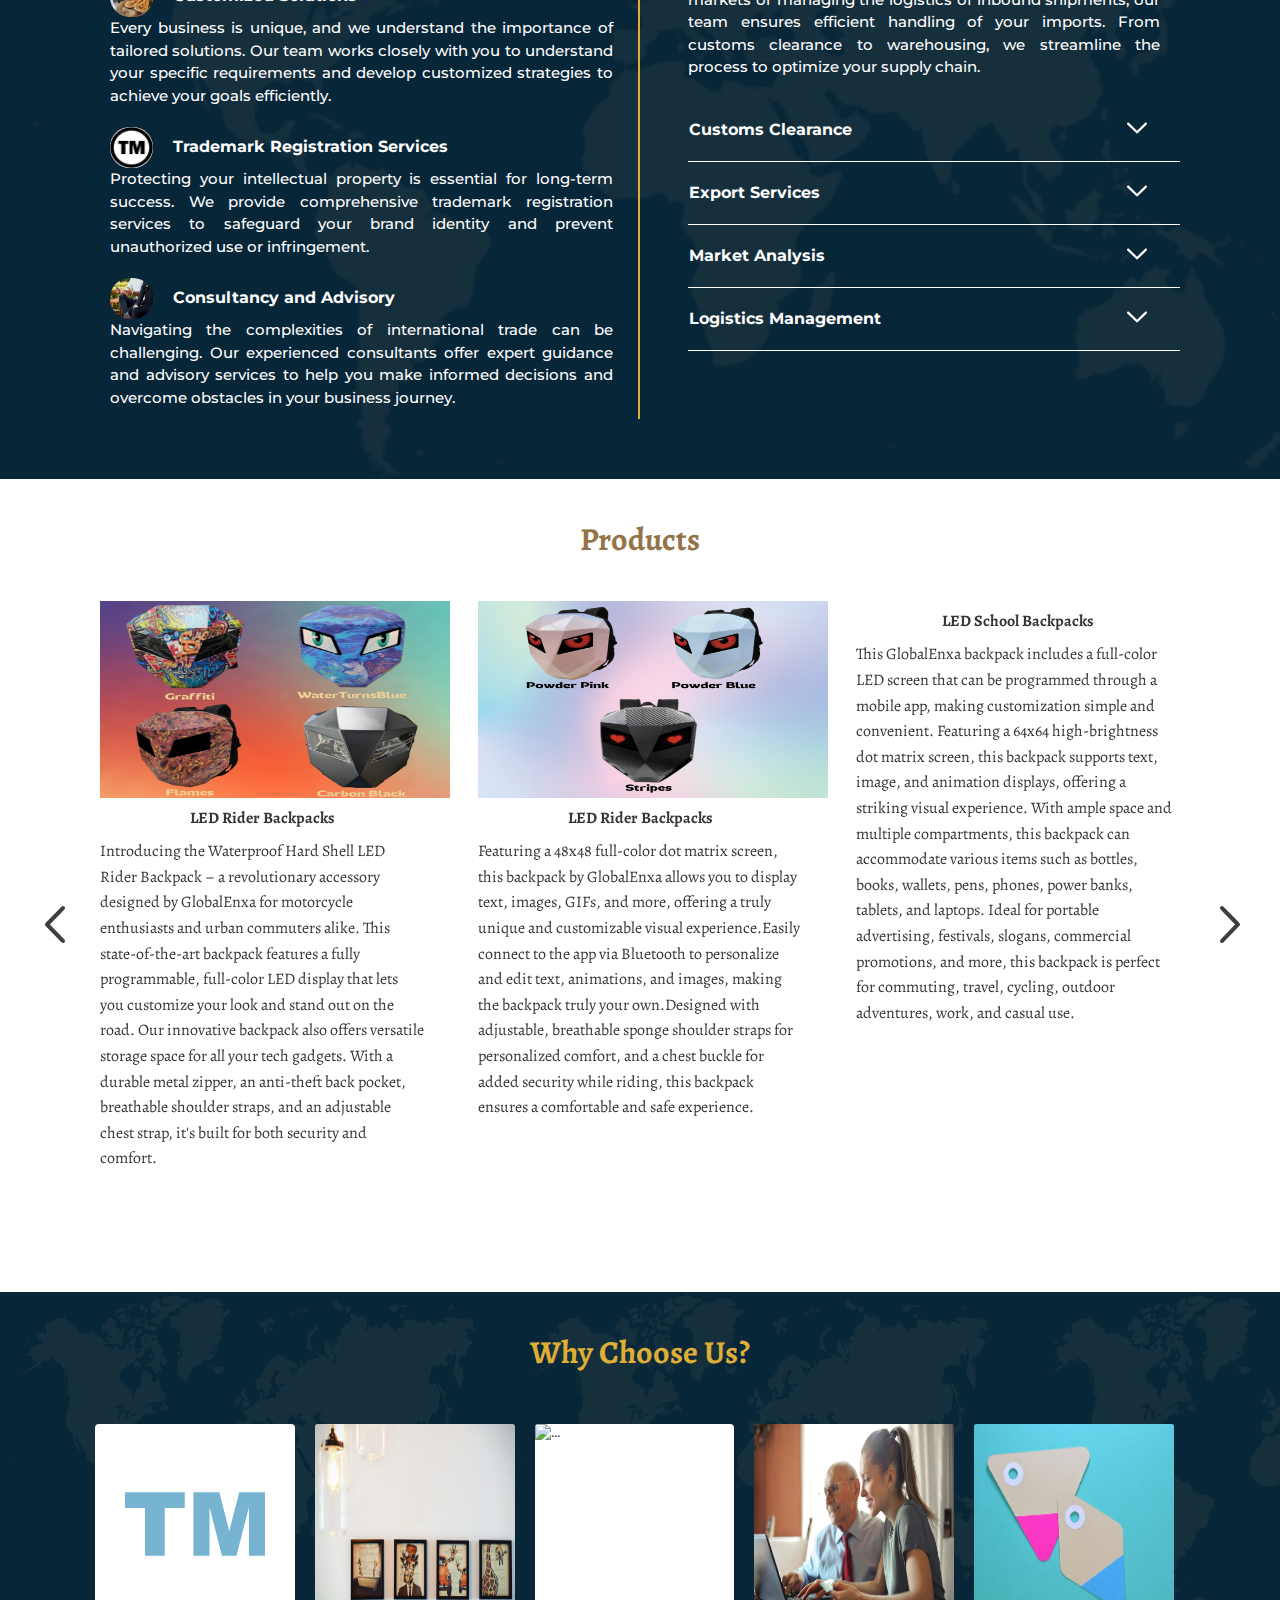
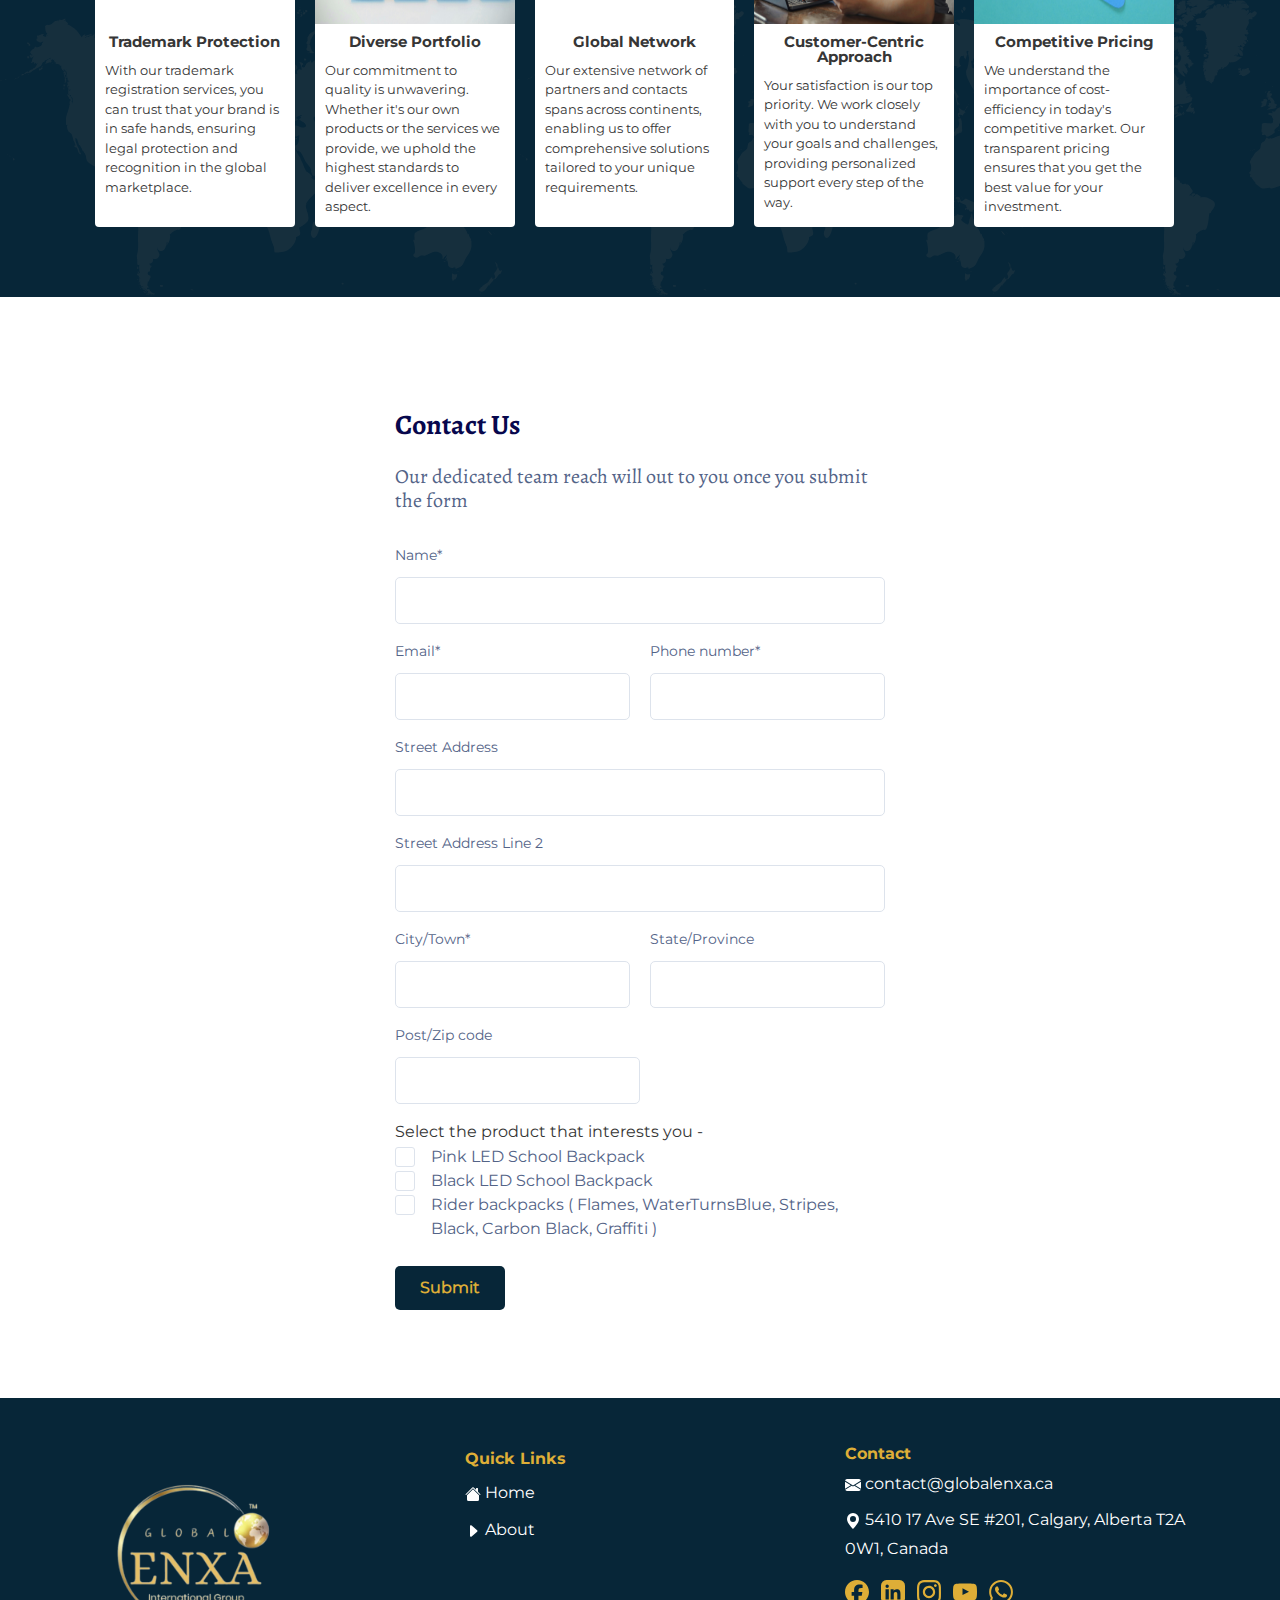
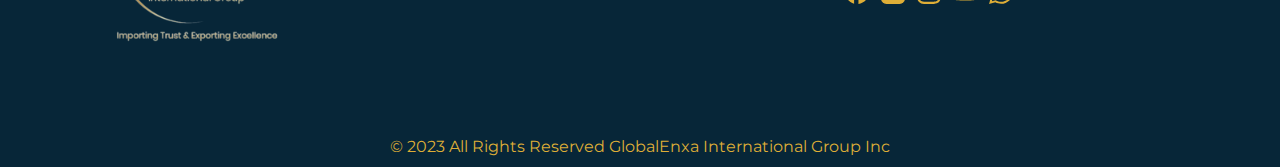
==== commit 3d136eda: "Added backpack images and contact form" ====
--- a/index.html
+++ b/index.html
@@ -266,6 +266,23 @@
           <p class="pt-5 pb-5 head-color-yellow text-center head">Products</p>
           <div class="products container" id="productsContainer">
             <div class="products-cards">
+              <img data-lazy="./assets/riderBackpack1.png" />
+              <p class="carousel-head m-2">LED Rider Backpacks</p>
+               <p class="carousel-desc">Introducing the Waterproof Hard Shell LED Rider Backpack – a revolutionary accessory designed by GlobalEnxa for motorcycle enthusiasts and urban commuters alike. This state-of-the-art backpack features a fully programmable, full-color LED display that lets you customize your look and stand out on the road.
+                Our innovative backpack also offers versatile storage space for all your tech gadgets. With a durable metal zipper, an anti-theft back pocket, breathable shoulder straps, and an adjustable chest strap, it's built for both security and comfort.
+                </p>
+            </div>
+            <div class="products-cards">
+              <img data-lazy="./assets/riderBackpack2.png" />
+              <p class="carousel-head m-2">LED Rider Backpacks</p>
+               <p class="carousel-desc">Featuring a 48x48 full-color dot matrix screen, this backpack by GlobalEnxa allows you to display text, images, GIFs, and more, offering a truly unique and customizable visual experience.Easily connect to the app via Bluetooth to personalize and edit text, animations, and images, making the backpack truly your own.Designed with adjustable, breathable sponge shoulder straps for personalized comfort, and a chest buckle for added security while riding, this backpack ensures a comfortable and safe experience.</p>
+            </div>
+            <div class="products-cards">
+              <img data-lazy="./assets/schoolBackpack1.png" />
+              <p class="carousel-head m-2">LED School Backpacks</p>
+               <p class="carousel-desc"> This GlobalEnxa backpack includes a full-color LED screen that can be programmed through a mobile app, making customization simple and convenient. Featuring a 64x64 high-brightness dot matrix screen, this backpack supports text, image, and animation displays, offering a striking visual experience. With ample space and multiple compartments, this backpack can accommodate various items such as bottles, books, wallets, pens, phones, power banks, tablets, and laptops. Ideal for portable advertising, festivals, slogans, commercial promotions, and more, this backpack is perfect for commuting, travel, cycling, outdoor adventures, work, and casual use.</p>
+            </div>
+            <div class="products-cards">
               <img data-lazy="./assets/kids-clothes.png" />
               <p class="carousel-head m-2">Toddler & Kid's Clothes</p>
                <p class="carousel-desc">At GlobalEnxa, we understand that little ones deserve clothing that's as playful and vibrant as they are. That's why we're thrilled to present our latest collection of toddler and kids' clothes, designed to keep them looking stylish while ensuring maximum comfort for all their adventures. We handpick each material in our collection to ensure the highest quality and safety standards, so people can trust that child is wearing our clothes that are durable, safe, and built to last. We assure you of competitive pricing and discounts on wholesale export orders. Get in touch with us to learn more about our export services.</p>
@@ -371,7 +388,210 @@
         </div>
       </div>
       <!-- Why choose us end->
-
+    
+    <!-- Contact Us -->
+    <div class="formbold-main-wrapper">
+      <!-- Author: FormBold Team -->
+      <!-- Learn More: https://formbold.com -->
+      <div class="formbold-form-wrapper">
+    
+        <form action="https://formsubmit.co/contact@globalenxa.ca" method="POST">
+          <div class="formbold-form-title">
+            <h2 class="">Contact Us</h2>
+            <p>
+              Our dedicated team reach will out to you once you submit the form
+            </p>
+          </div>
+    
+          <div class="formbold-mb-3">
+            <div>
+              <label for="name" class="formbold-form-label">
+                Name*
+              </label>
+              <input
+                type="text"
+                name="name"
+                id="name"
+                class="formbold-form-input"
+                required
+              />
+            </div>
+          </div>
+    
+          <div class="formbold-input-flex">
+            <div>
+              <label for="email" class="formbold-form-label"> Email* </label>
+              <input
+                type="email"
+                name="email"
+                id="email"
+                class="formbold-form-input"
+                required
+              />
+            </div>
+            <div>
+              <label for="phone" class="formbold-form-label"> Phone number* </label>
+              <input
+                type="text"
+                name="phone"
+                id="phone"
+                class="formbold-form-input"
+                required
+              />
+            </div>
+          </div>
+    
+          <div class="formbold-mb-3">
+            <label for="address" class="formbold-form-label">
+              Street Address
+            </label>
+            <input
+              type="text"
+              name="address"
+              id="address"
+              class="formbold-form-input"
+            />
+          </div>
+    
+          <div class="formbold-mb-3">
+            <label for="address2" class="formbold-form-label">
+              Street Address Line 2
+            </label>
+            <input
+              type="text"
+              name="address2"
+              id="address2"
+              class="formbold-form-input"
+            />
+          </div>
+          <div class="formbold-input-flex">
+            <div>
+              <label for="country" class="formbold-form-label"> City/Town* </label>
+              <input
+                type="text"
+                name="city"
+                id="city"
+                class="formbold-form-input"
+                required
+              /> 
+            </div>
+              <div>
+                <label for="state" class="formbold-form-label"> State/Province </label>
+                <input
+                  type="text"
+                  name="state"
+                  id="state"
+                  class="formbold-form-input"
+                />
+              </div>
+          </div>
+    
+          <div class="formbold-input-flex">
+            <div>
+              <label for="post" class="formbold-form-label"> Post/Zip code </label>
+              <input
+                type="text"
+                name="post"
+                id="post"
+                class="formbold-form-input"
+              />
+            </div>
+          </div>
+          <p>Select the product that interests you -  </p>
+          <div class="formbold-checkbox-wrapper">
+            <label for="pinkLedCheckbox" class="formbold-checkbox-label">
+              <div class="formbold-relative">
+                <input
+                  type="checkbox"
+                  id="pinkLedCheckbox"
+                  class="formbold-input-checkbox"
+                  name="Pink Led School Bagpack"
+                />
+                <div class="formbold-checkbox-inner">
+                  <span class="formbold-opacity-0">
+                    <svg
+                      width="11"
+                      height="8"
+                      viewBox="0 0 11 8"
+                      fill="none"
+                      class="formbold-stroke-current"
+                    >
+                      <path
+                        d="M10.0915 0.951972L10.0867 0.946075L10.0813 0.940568C9.90076 0.753564 9.61034 0.753146 9.42927 0.939309L4.16201 6.22962L1.58507 3.63469C1.40401 3.44841 1.11351 3.44879 0.932892 3.63584C0.755703 3.81933 0.755703 4.10875 0.932892 4.29224L0.932878 4.29225L0.934851 4.29424L3.58046 6.95832C3.73676 7.11955 3.94983 7.2 4.1473 7.2C4.36196 7.2 4.55963 7.11773 4.71406 6.9584L10.0468 1.60234C10.2436 1.4199 10.2421 1.1339 10.0915 0.951972ZM4.2327 6.30081L4.2317 6.2998C4.23206 6.30015 4.23237 6.30049 4.23269 6.30082L4.2327 6.30081Z"
+                        stroke-width="0.4"
+                      ></path>
+                    </svg>
+                  </span>
+                </div>
+              </div>
+              Pink LED School Backpack
+            </label>
+          </div>
+          <div class="formbold-checkbox-wrapper">
+            <label for="blackLedCheckbox" class="formbold-checkbox-label">
+              <div class="formbold-relative">
+                <input
+                  type="checkbox"
+                  id="blackLedCheckbox"
+                  class="formbold-input-checkbox"
+                  name="Black Led School Bagpack"
+                />
+                <div class="formbold-checkbox-inner">
+                  <span class="formbold-opacity-0">
+                    <svg
+                      width="11"
+                      height="8"
+                      viewBox="0 0 11 8"
+                      fill="none"
+                      class="formbold-stroke-current"
+                    >
+                      <path
+                        d="M10.0915 0.951972L10.0867 0.946075L10.0813 0.940568C9.90076 0.753564 9.61034 0.753146 9.42927 0.939309L4.16201 6.22962L1.58507 3.63469C1.40401 3.44841 1.11351 3.44879 0.932892 3.63584C0.755703 3.81933 0.755703 4.10875 0.932892 4.29224L0.932878 4.29225L0.934851 4.29424L3.58046 6.95832C3.73676 7.11955 3.94983 7.2 4.1473 7.2C4.36196 7.2 4.55963 7.11773 4.71406 6.9584L10.0468 1.60234C10.2436 1.4199 10.2421 1.1339 10.0915 0.951972ZM4.2327 6.30081L4.2317 6.2998C4.23206 6.30015 4.23237 6.30049 4.23269 6.30082L4.2327 6.30081Z"
+                        stroke-width="0.4"
+                      ></path>
+                    </svg>
+                  </span>
+                </div>
+              </div>
+              Black LED School Backpack
+            </label>
+          </div>
+          <div class="formbold-checkbox-wrapper">
+            <label for="riderBackpacks" class="formbold-checkbox-label">
+              <div class="formbold-relative">
+                <input
+                  type="checkbox"
+                  id="riderBackpacks"
+                  class="formbold-input-checkbox"
+                  name="Rider Bagpack"
+                />
+                <div class="formbold-checkbox-inner">
+                  <span class="formbold-opacity-0">
+                    <svg
+                      width="11"
+                      height="8"
+                      viewBox="0 0 11 8"
+                      fill="none"
+                      class="formbold-stroke-current"
+                    >
+                      <path
+                        d="M10.0915 0.951972L10.0867 0.946075L10.0813 0.940568C9.90076 0.753564 9.61034 0.753146 9.42927 0.939309L4.16201 6.22962L1.58507 3.63469C1.40401 3.44841 1.11351 3.44879 0.932892 3.63584C0.755703 3.81933 0.755703 4.10875 0.932892 4.29224L0.932878 4.29225L0.934851 4.29424L3.58046 6.95832C3.73676 7.11955 3.94983 7.2 4.1473 7.2C4.36196 7.2 4.55963 7.11773 4.71406 6.9584L10.0468 1.60234C10.2436 1.4199 10.2421 1.1339 10.0915 0.951972ZM4.2327 6.30081L4.2317 6.2998C4.23206 6.30015 4.23237 6.30049 4.23269 6.30082L4.2327 6.30081Z"
+                        stroke-width="0.4"
+                      ></path>
+                    </svg>
+                  </span>
+                </div>
+              </div>
+              Rider backpacks ( Flames, WaterTurnsBlue, Stripes, Black, Carbon Black, Graffiti )
+            </label>
+          </div>
+          <button class="formbold-btn" type="submit">Submit</button>
+        </form>
+      </div>
+    </div>
+
+
+    <!-- Contact Us End-->
 
 
     <!-- Footer -->
--- a/css/style.css
+++ b/css/style.css
@@ -304,6 +304,144 @@
     flex-wrap: wrap;
     justify-content: flex-start;
 }
+
+/*Contact Us */
+.formbold-mb-3 {
+  margin-bottom: 15px;
+}
+.formbold-relative {
+  position: relative;
+}
+.formbold-opacity-0 {
+  opacity: 0;
+}
+.formbold-stroke-current {
+  stroke: currentColor;
+}
+#pinkLedCheckbox:checked ~ div span,#blackLedCheckbox:checked ~ div span, #riderBackpacks:checked ~ div span  {
+  opacity: 1;
+}
+
+.formbold-main-wrapper {
+  display: flex;
+  align-items: center;
+  justify-content: center;
+  padding: 48px;
+}
+
+.formbold-form-wrapper {
+  margin: 0 auto;
+  max-width: 570px;
+  width: 100%;
+  background: white;
+  padding: 40px;
+}
+
+.formbold-img {
+  margin-bottom: 45px;
+}
+
+.formbold-form-title {
+  margin-bottom: 30px;
+}
+.formbold-form-title h2 {
+  font-weight: 600;
+  font-size: 28px;
+  line-height: 34px;
+  color: #07074d;
+  font-family: 'Alegreya-Bold' ;
+}
+.formbold-form-title p {
+  font-size: 20px;
+  line-height: 24px;
+  color: #536387;
+  margin-top: 12px;
+  font-family: 'Alegreya-Regular' ;
+}
+
+.formbold-input-flex {
+  display: flex;
+  gap: 20px;
+  margin-bottom: 15px;
+}
+.formbold-input-flex > div {
+  width: 50%;
+}
+.formbold-form-input {
+  width: 100%;
+  padding: 13px 22px;
+  border-radius: 5px;
+  border: 1px solid #dde3ec;
+  background: #ffffff;
+  font-weight: 500;
+  font-size: 16px;
+  color: #536387;
+  outline: none;
+  resize: none;
+}
+.formbold-form-input:focus {
+  border-color: #072638;
+  box-shadow: 0px 3px 8px rgba(0, 0, 0, 0.05);
+}
+.formbold-form-label {
+  color: #536387;
+  font-size: 14px;
+  line-height: 24px;
+  display: block;
+  margin-bottom: 10px;
+}
+
+.formbold-checkbox-label {
+  display: flex;
+  cursor: pointer;
+  user-select: none;
+  font-size: 16px;
+  line-height: 24px;
+  color: #536387;
+}
+.formbold-checkbox-label a {
+  margin-left: 5px;
+  color: #072638;
+}
+.formbold-input-checkbox {
+  position: absolute;
+  width: 1px;
+  height: 1px;
+  padding: 0;
+  margin: -1px;
+  overflow: hidden;
+  clip: rect(0, 0, 0, 0);
+  white-space: nowrap;
+  border-width: 0;
+}
+.formbold-checkbox-inner {
+  display: flex;
+  align-items: center;
+  justify-content: center;
+  width: 20px;
+  height: 20px;
+  margin-right: 16px;
+  margin-top: 2px;
+  border: 0.7px solid #dde3ec;
+  border-radius: 3px;
+}
+
+.formbold-btn {
+  font-size: 16px;
+  border-radius: 5px;
+  padding: 14px 25px;
+  border: none;
+  font-weight: 500;
+  background-color: #072638;
+  color: #DEAE37;
+  cursor: pointer;
+  margin-top: 25px;
+  font-weight: bold;
+}
+.formbold-btn:hover {
+  box-shadow: 0px 3px 8px rgba(0, 0, 0, 0.05);
+}
+
 
 /* Footer */
 
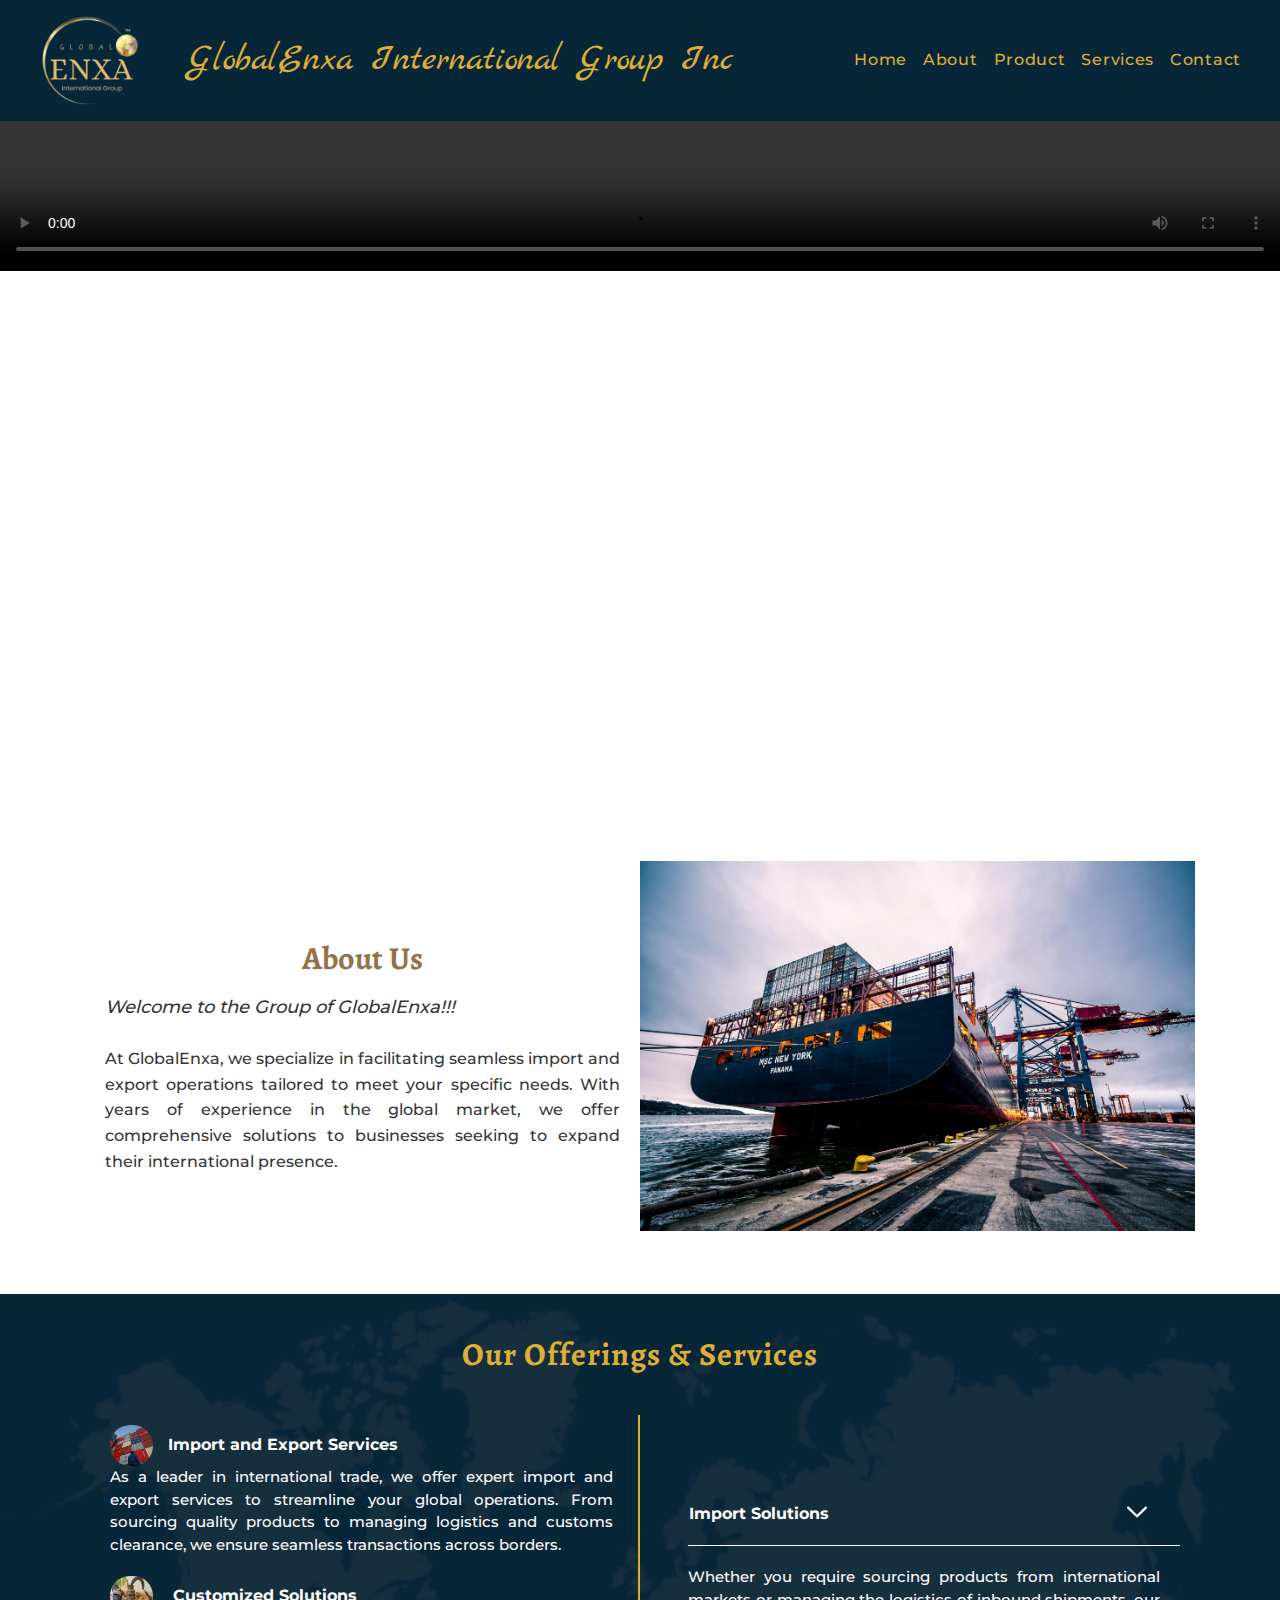
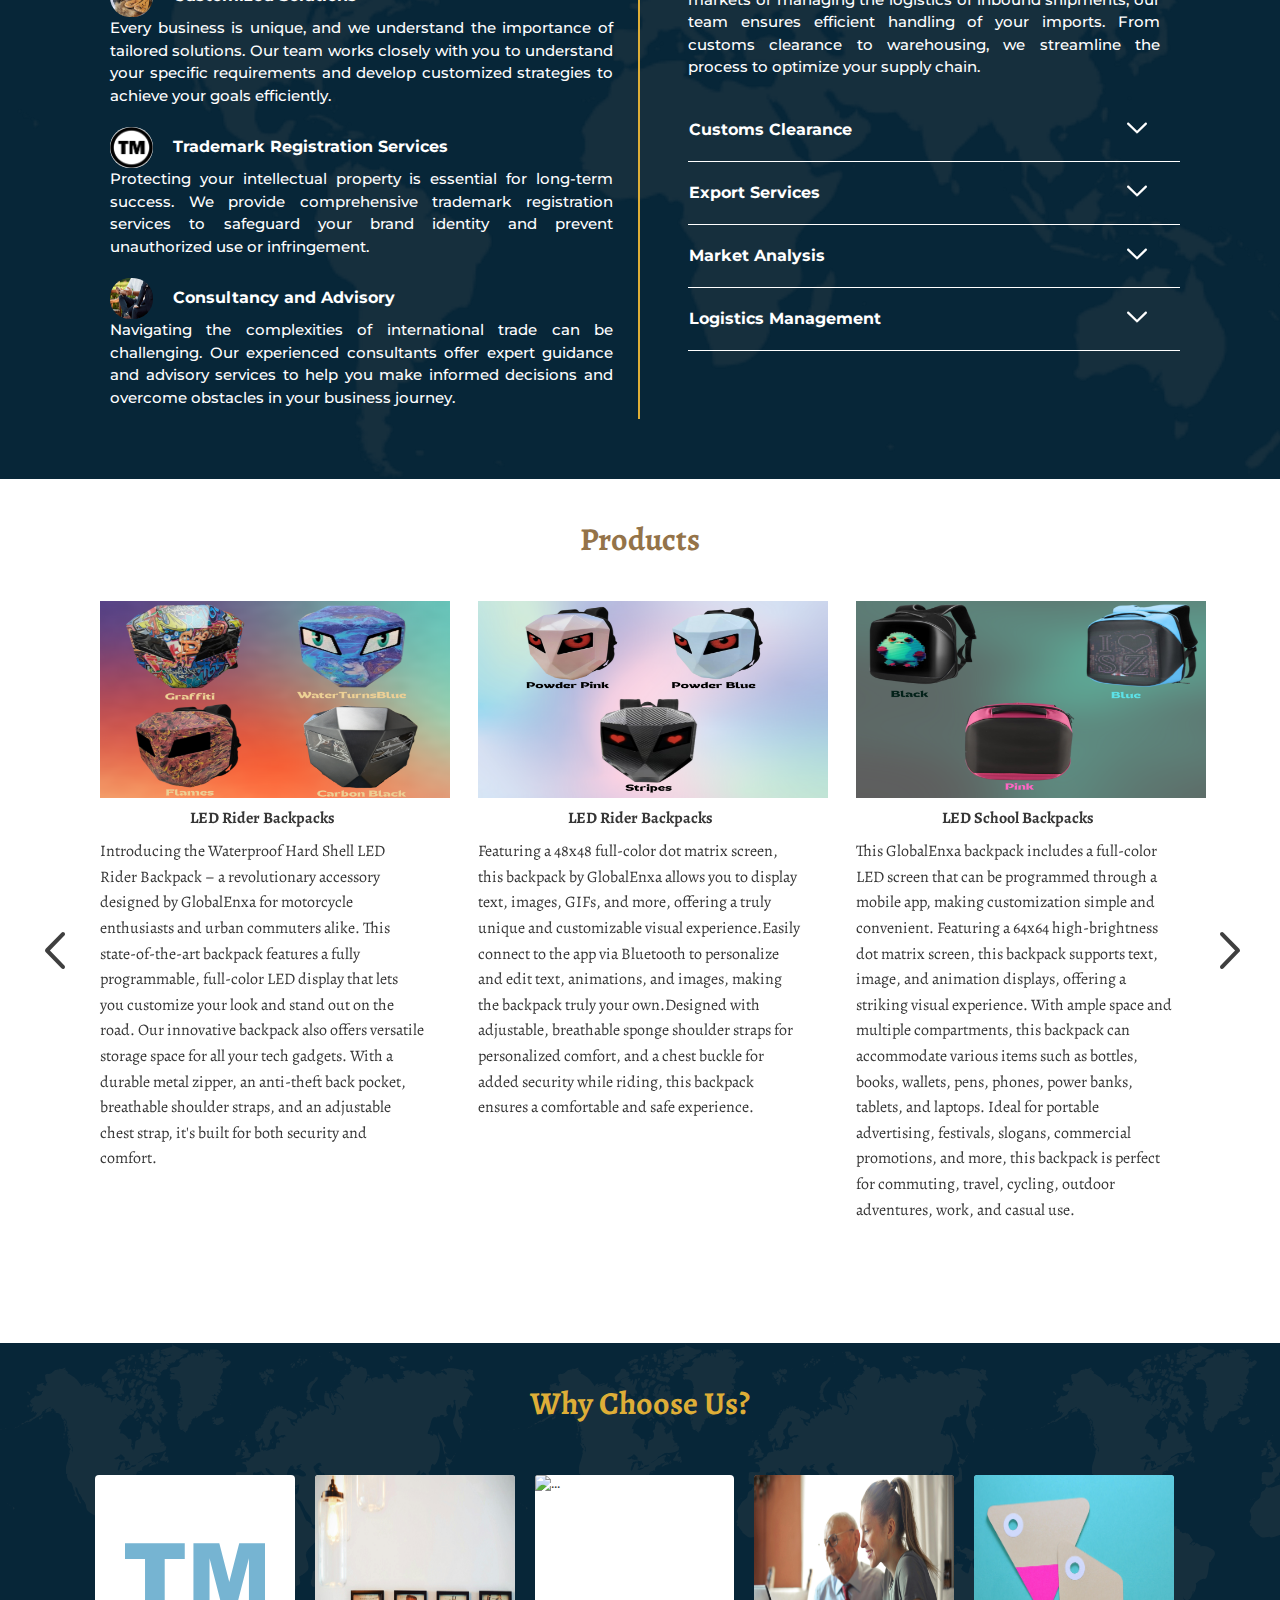
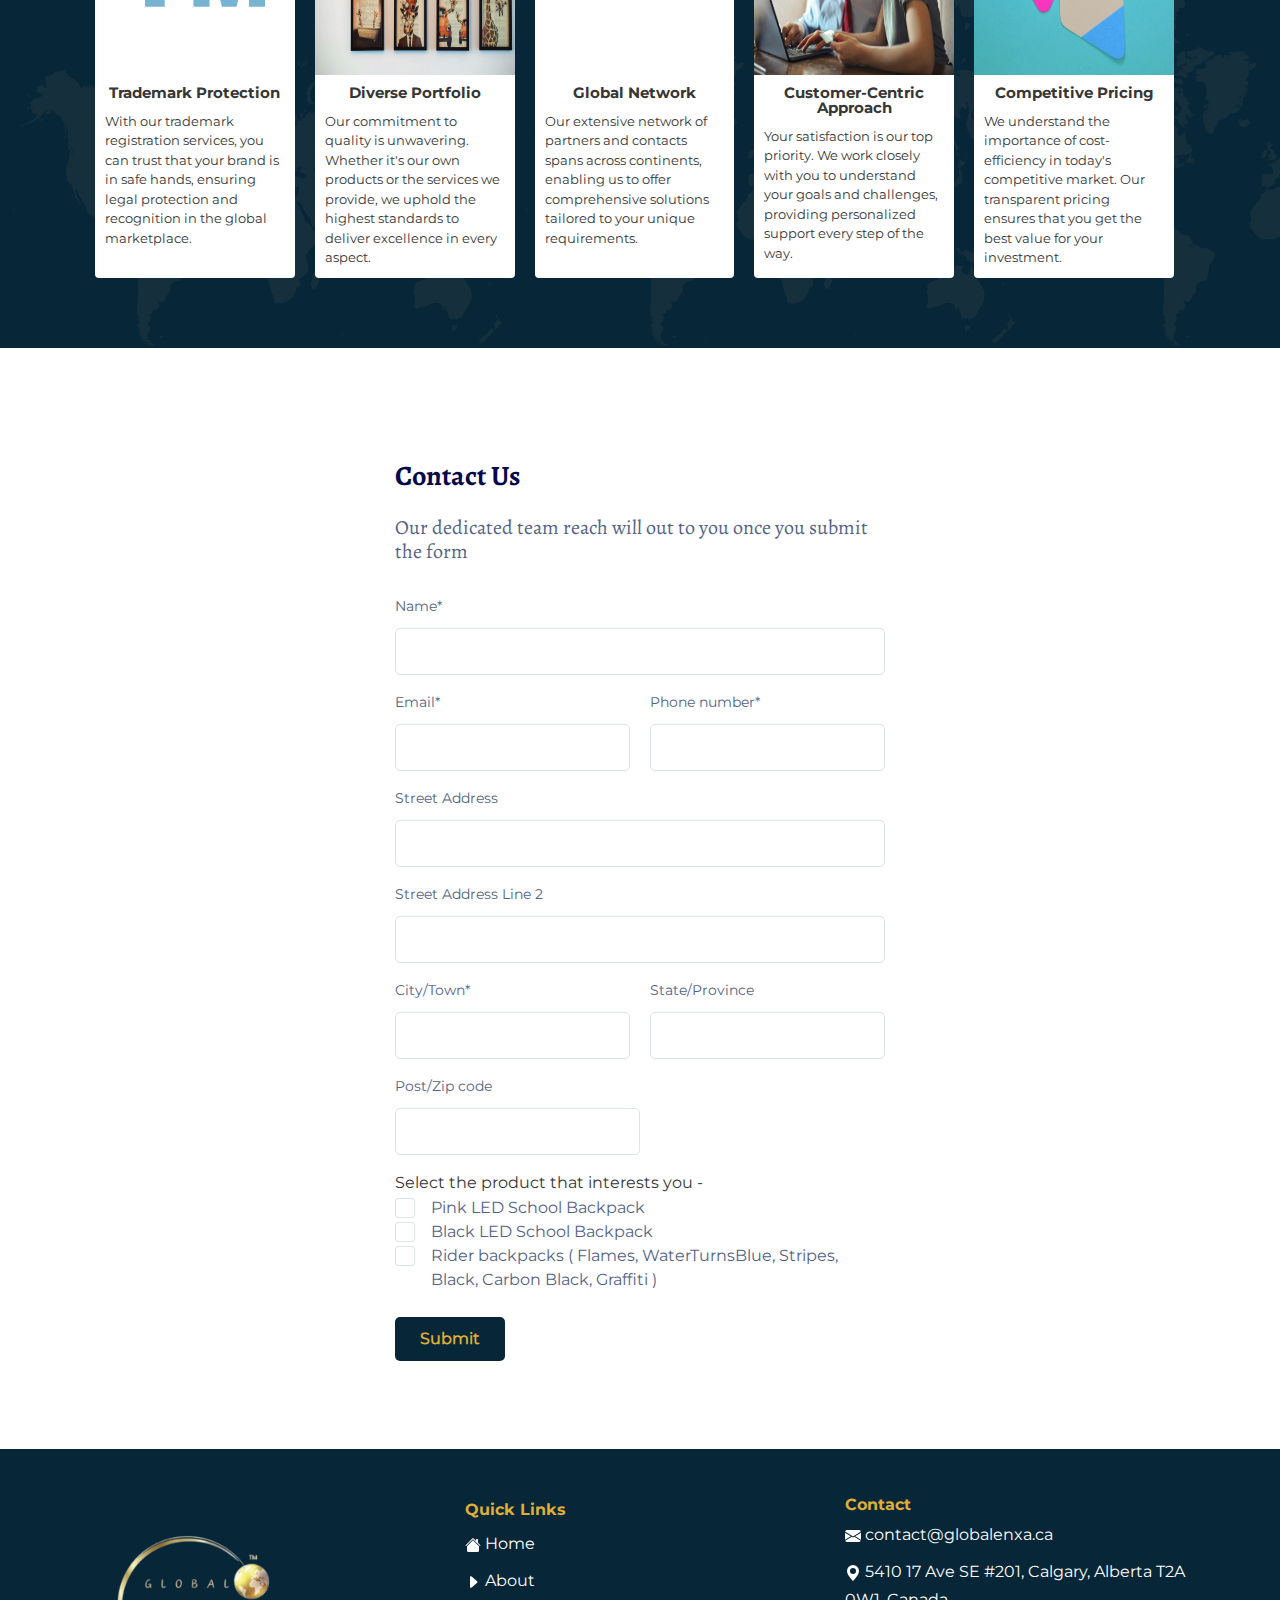
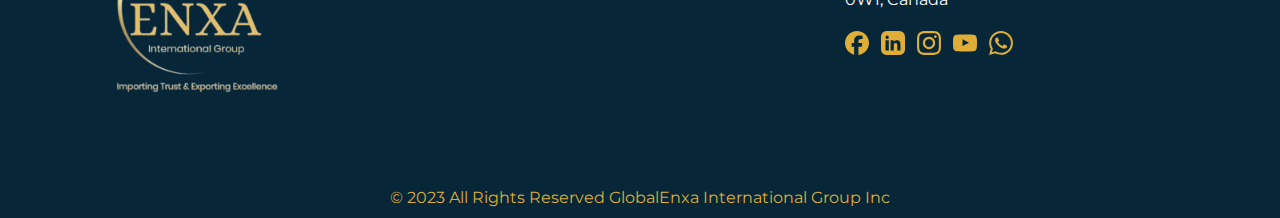
==== commit 035633a3: "Added video for holographic display" ====
--- a/index.html
+++ b/index.html
@@ -98,6 +98,17 @@
         </ol>
         <div class="carousel-inner">
           <div class="carousel-item active">
+            <video
+            src="./assets/HolographicAdvertiser.mp4"
+            class="d-block w-100 logo-video-gif"
+            style="max-height: 100%;background-color: black;"
+            autoplay
+            controls
+          >
+          Your browser does not support the video tag.
+          </video>
+          </div>
+          <div class="carousel-item">
             <img
             src="./assets/Ledbackpacks.png"
             class="d-block w-100 logo-video-gif"
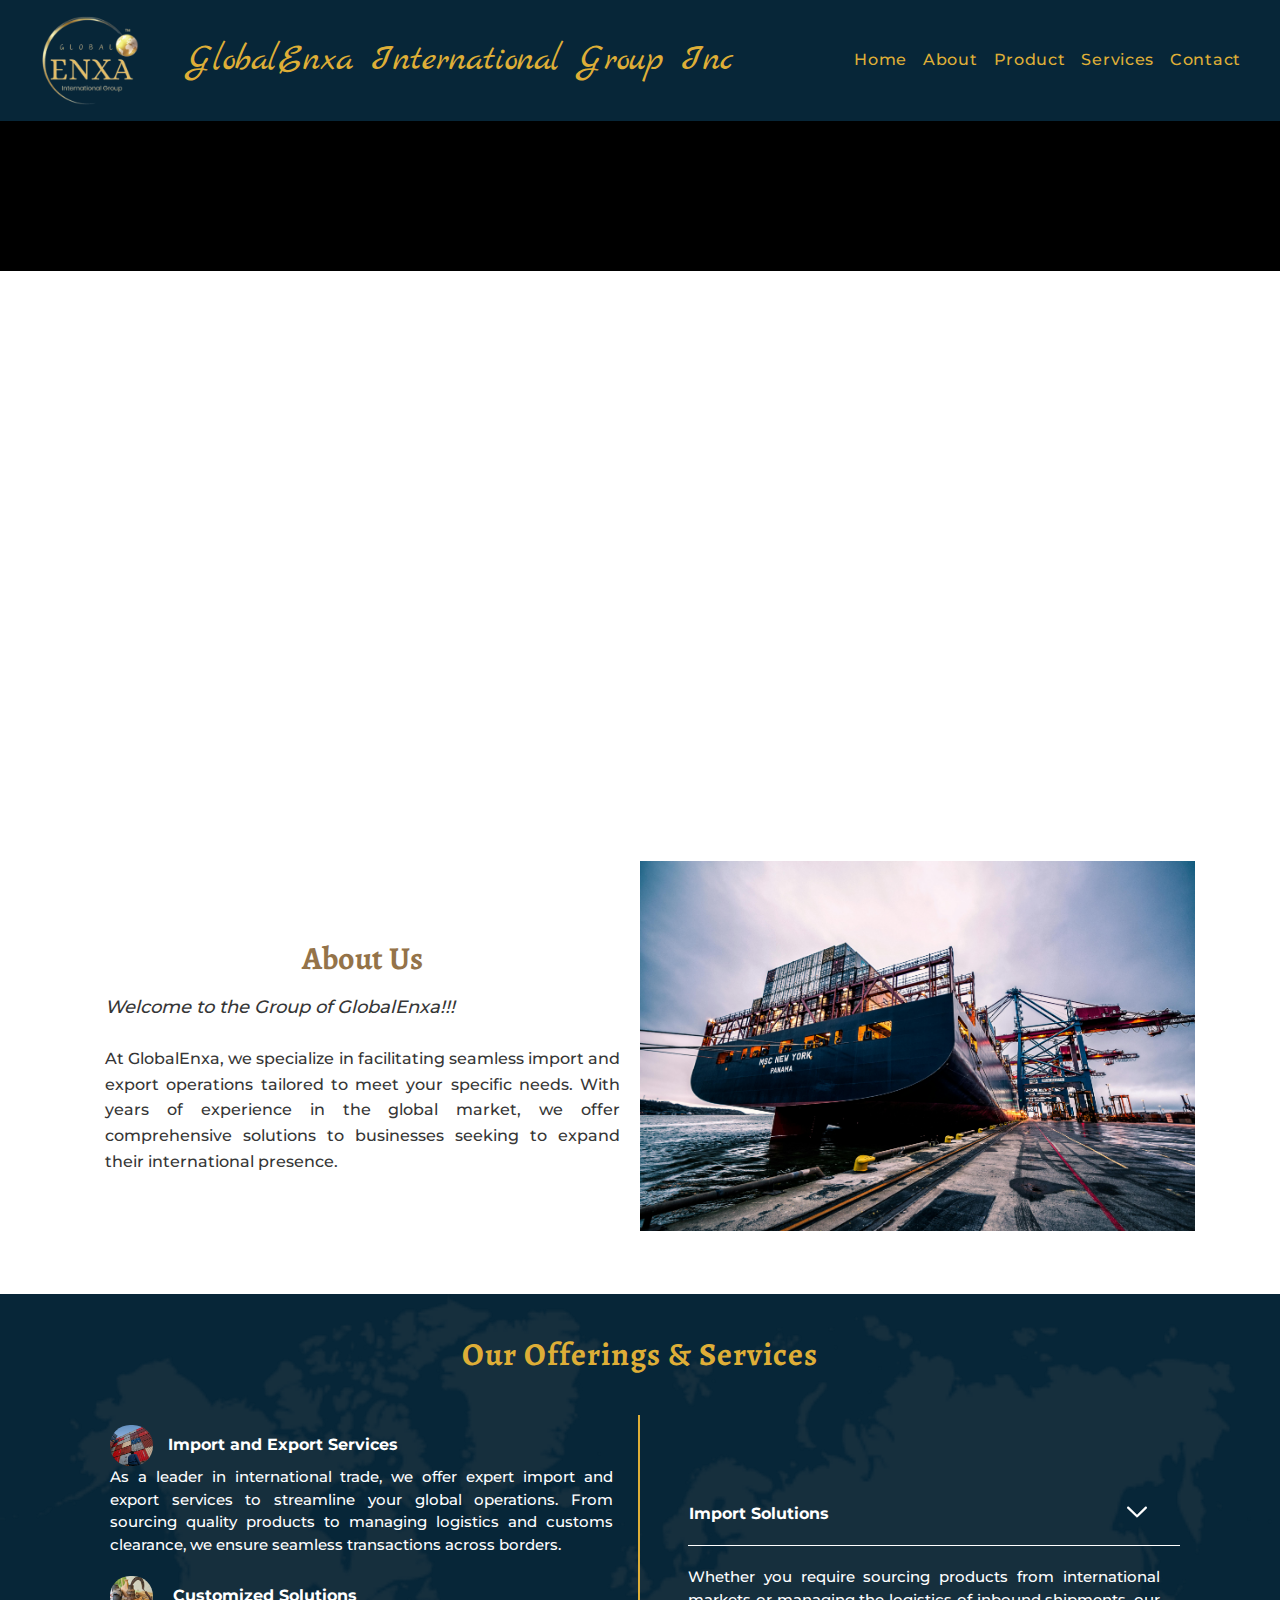
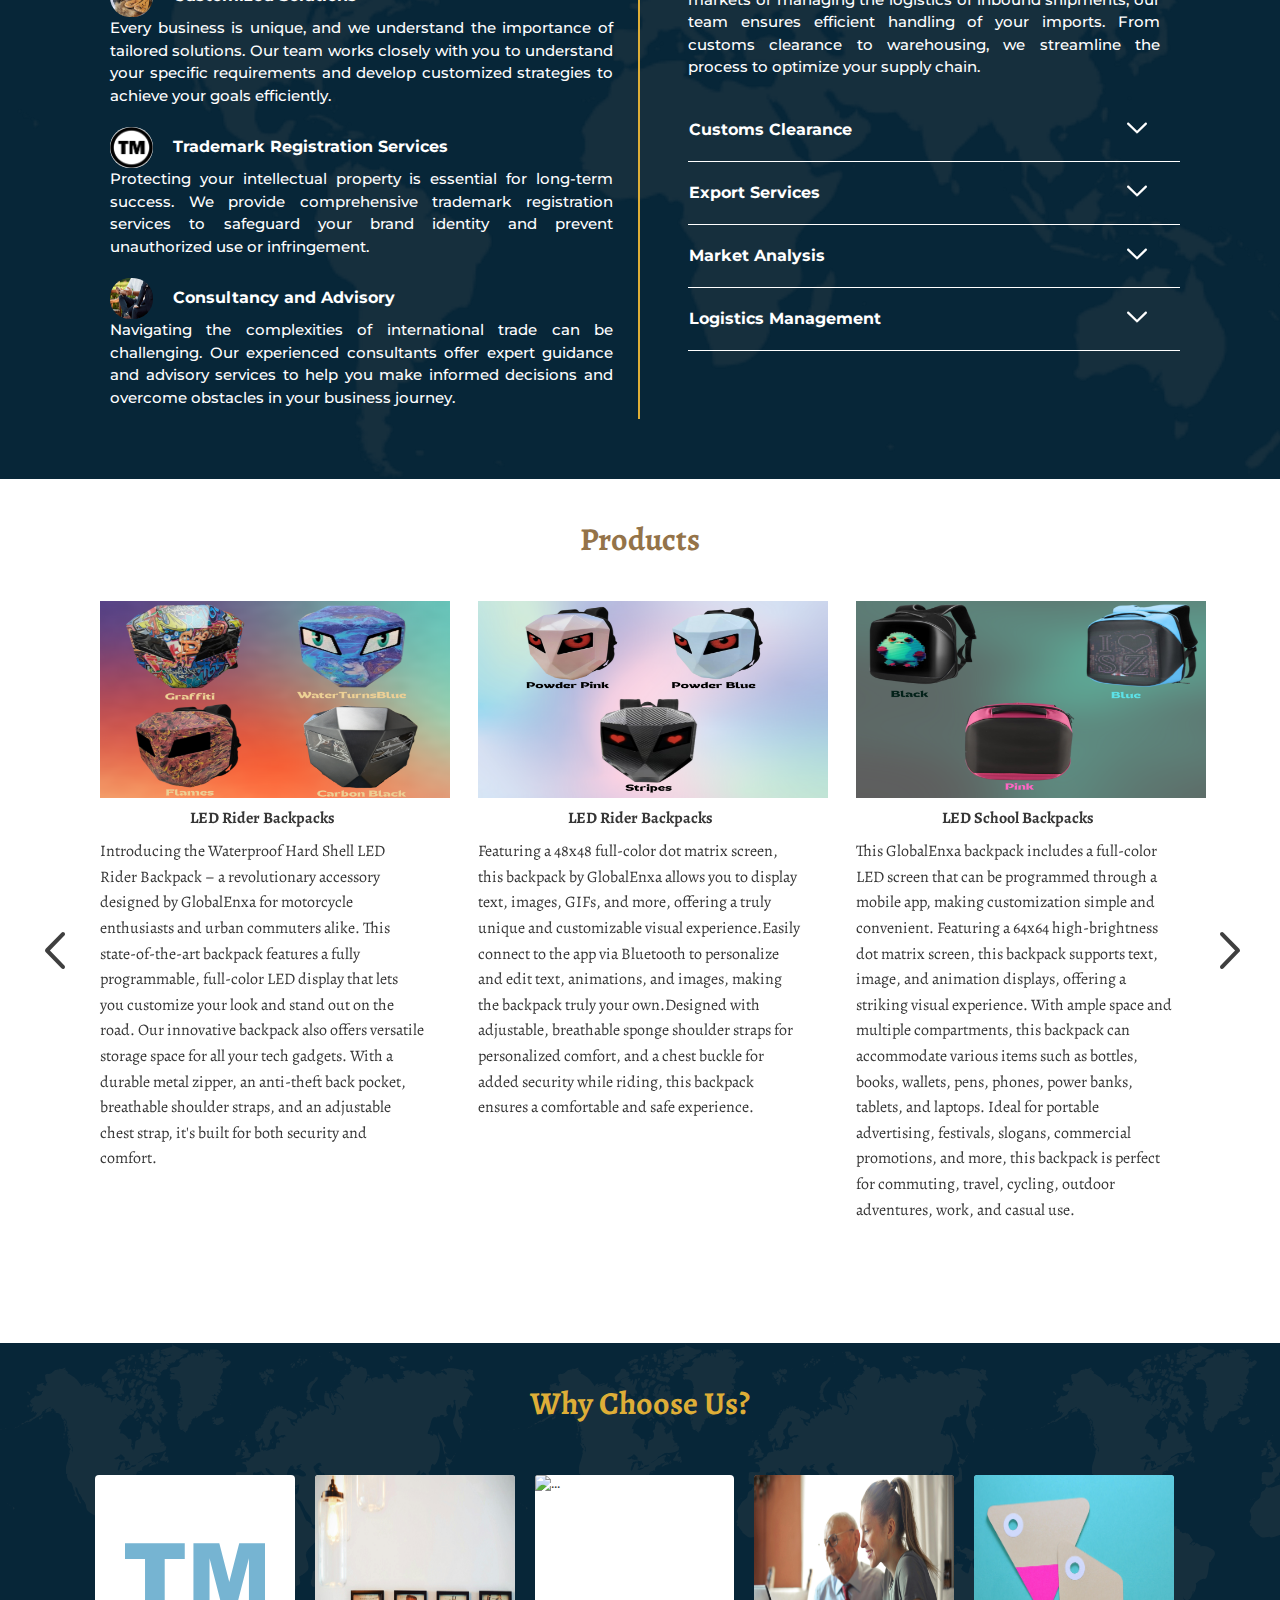
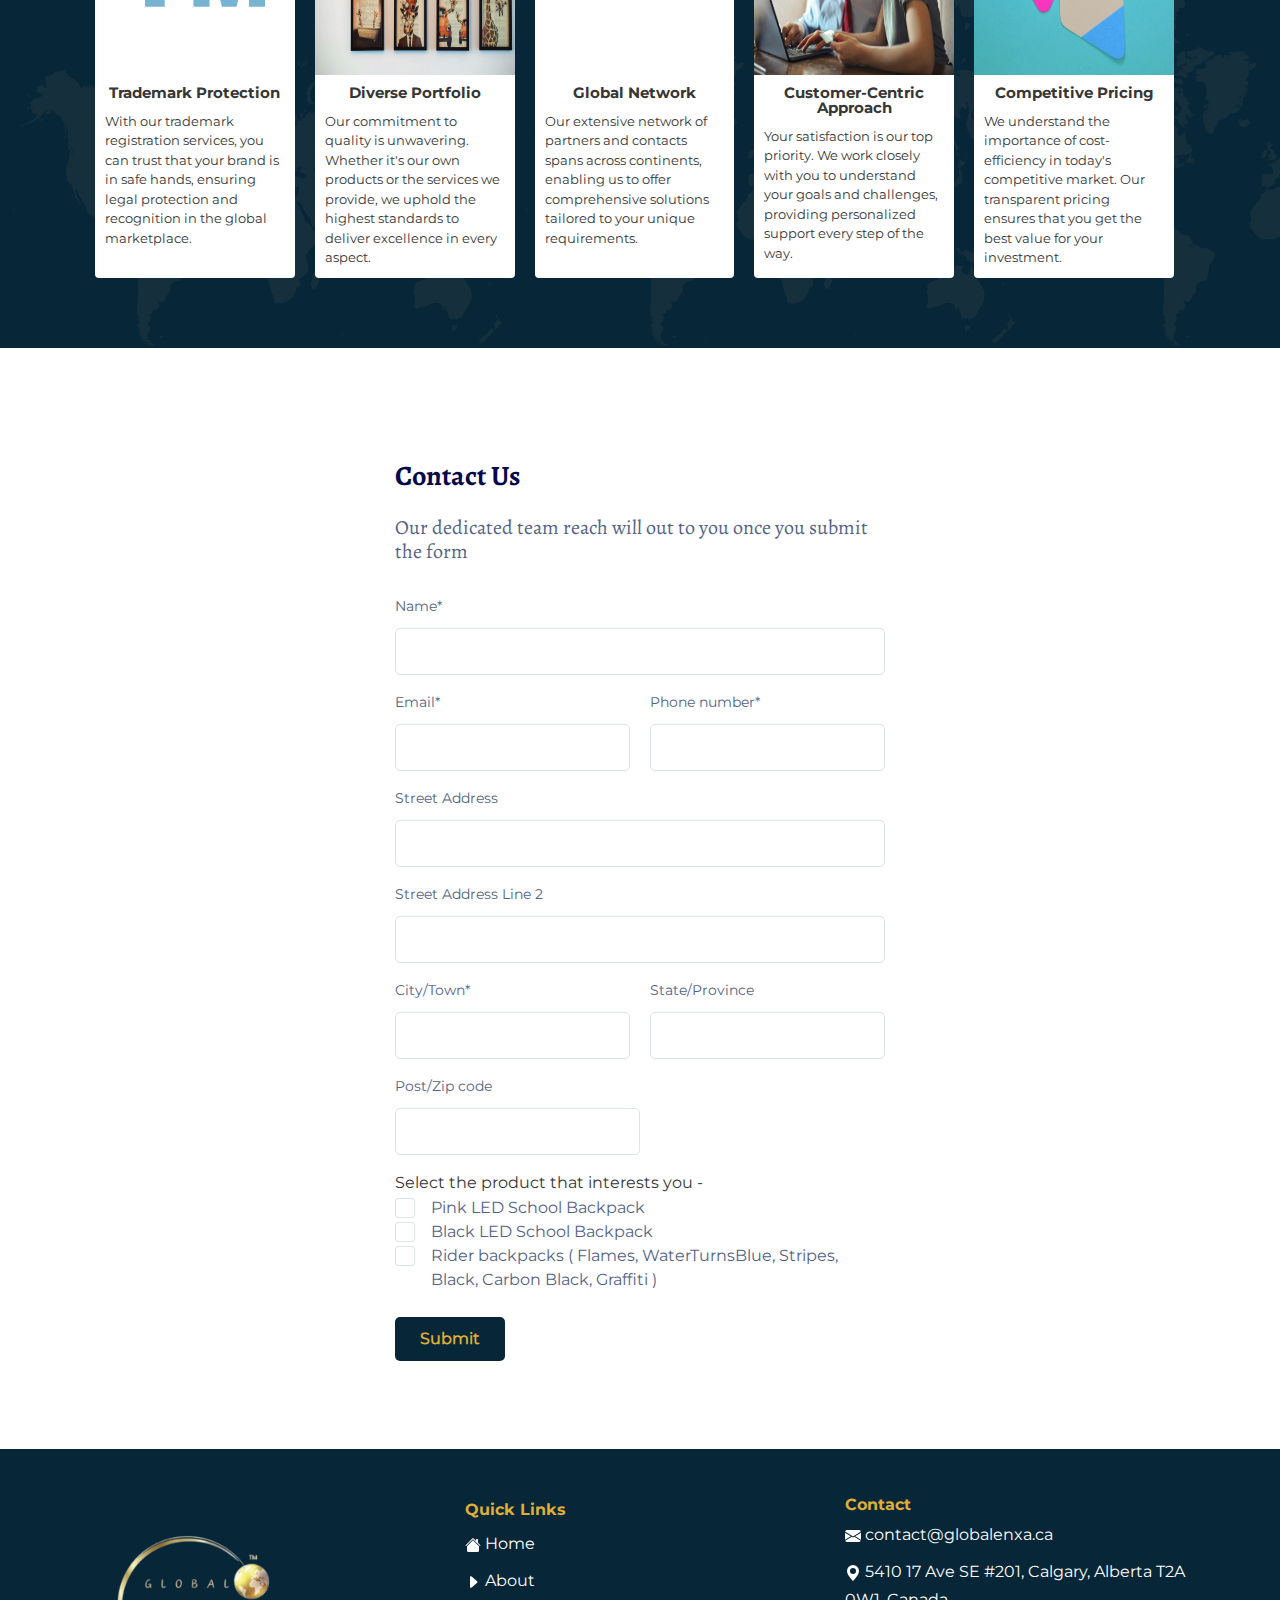
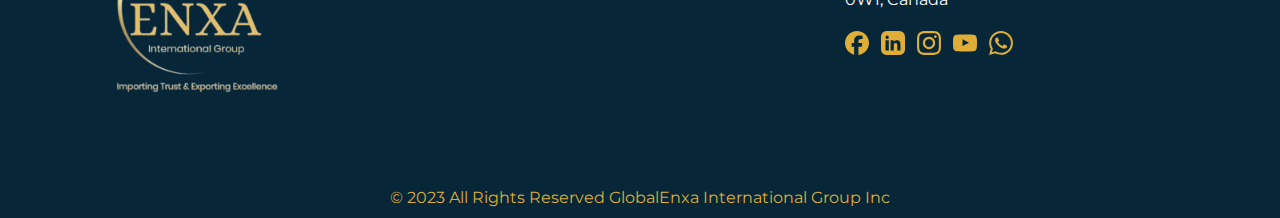
==== commit 8df60195: "Added loop" ====
--- a/index.html
+++ b/index.html
@@ -102,8 +102,7 @@
             src="./assets/HolographicAdvertiser.mp4"
             class="d-block w-100 logo-video-gif"
             style="max-height: 100%;background-color: black;"
-            autoplay
-            controls
+            loop autoplay muted
           >
           Your browser does not support the video tag.
           </video>
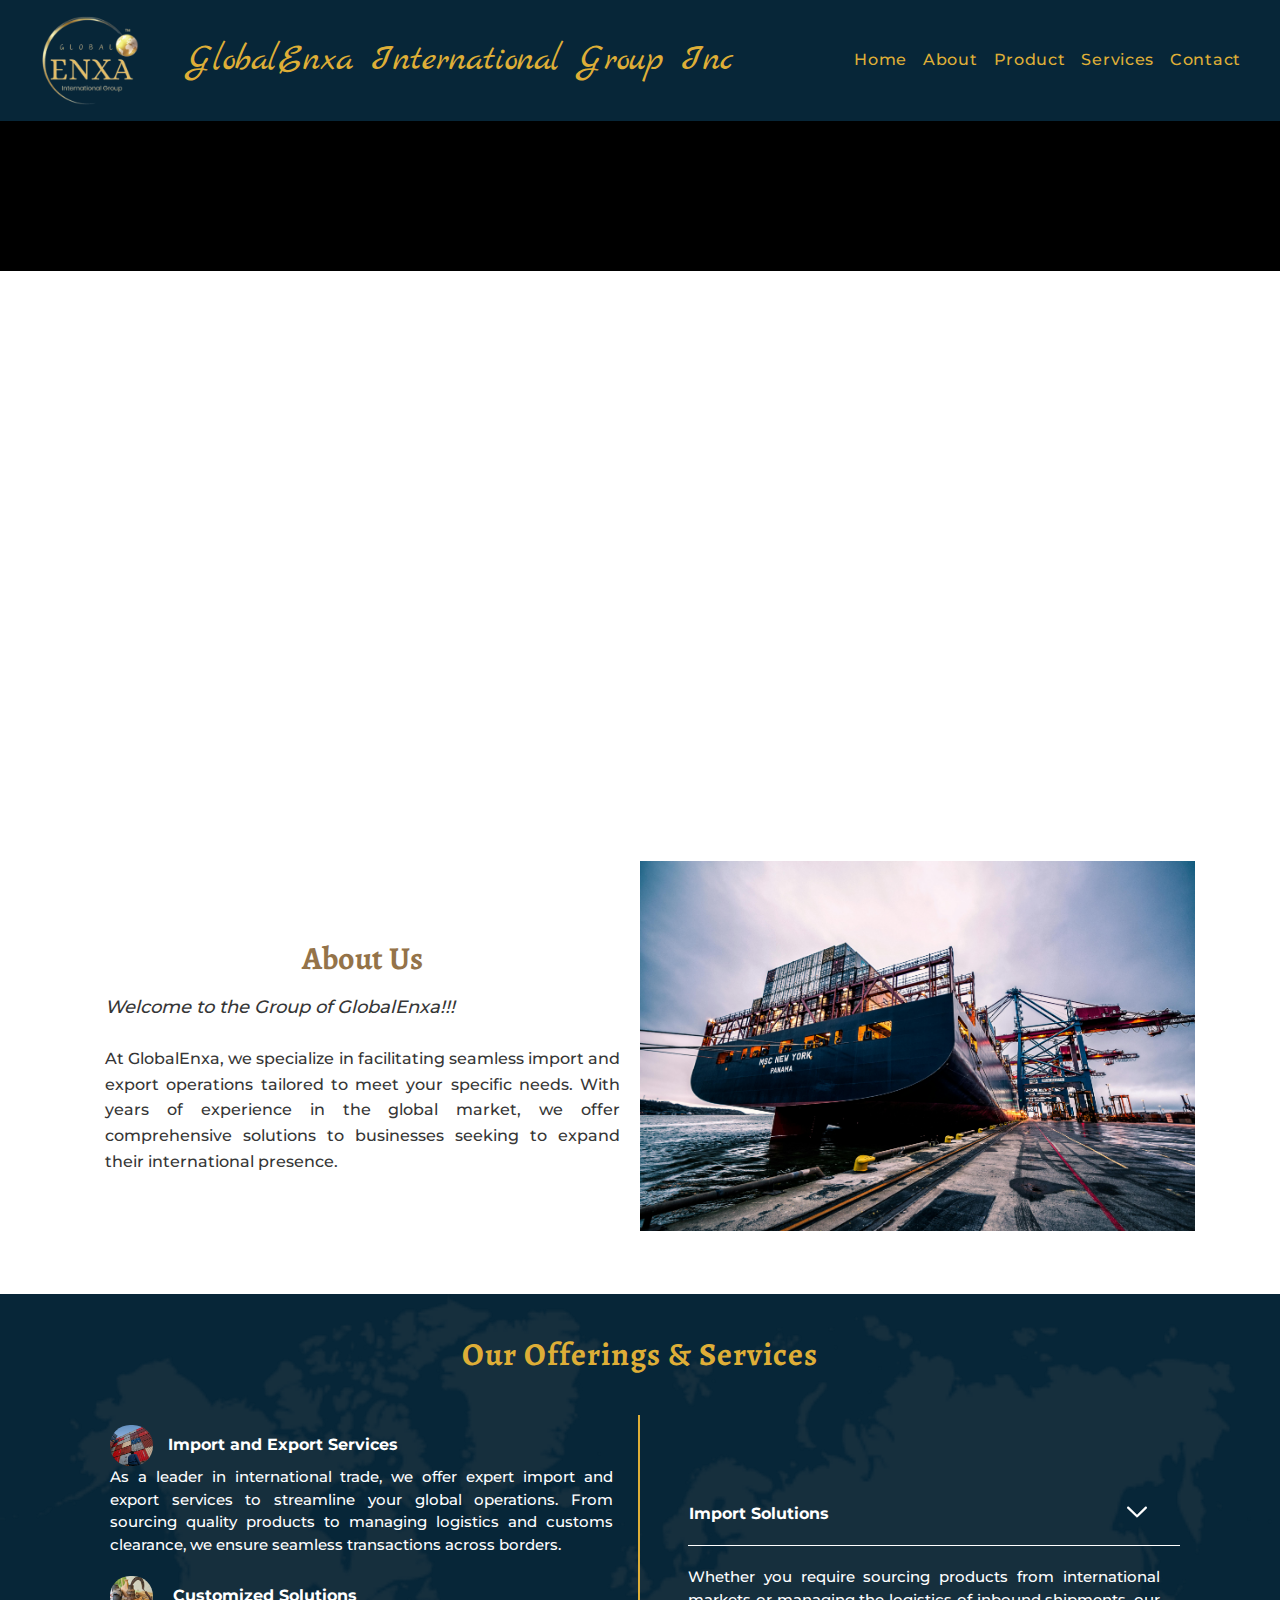
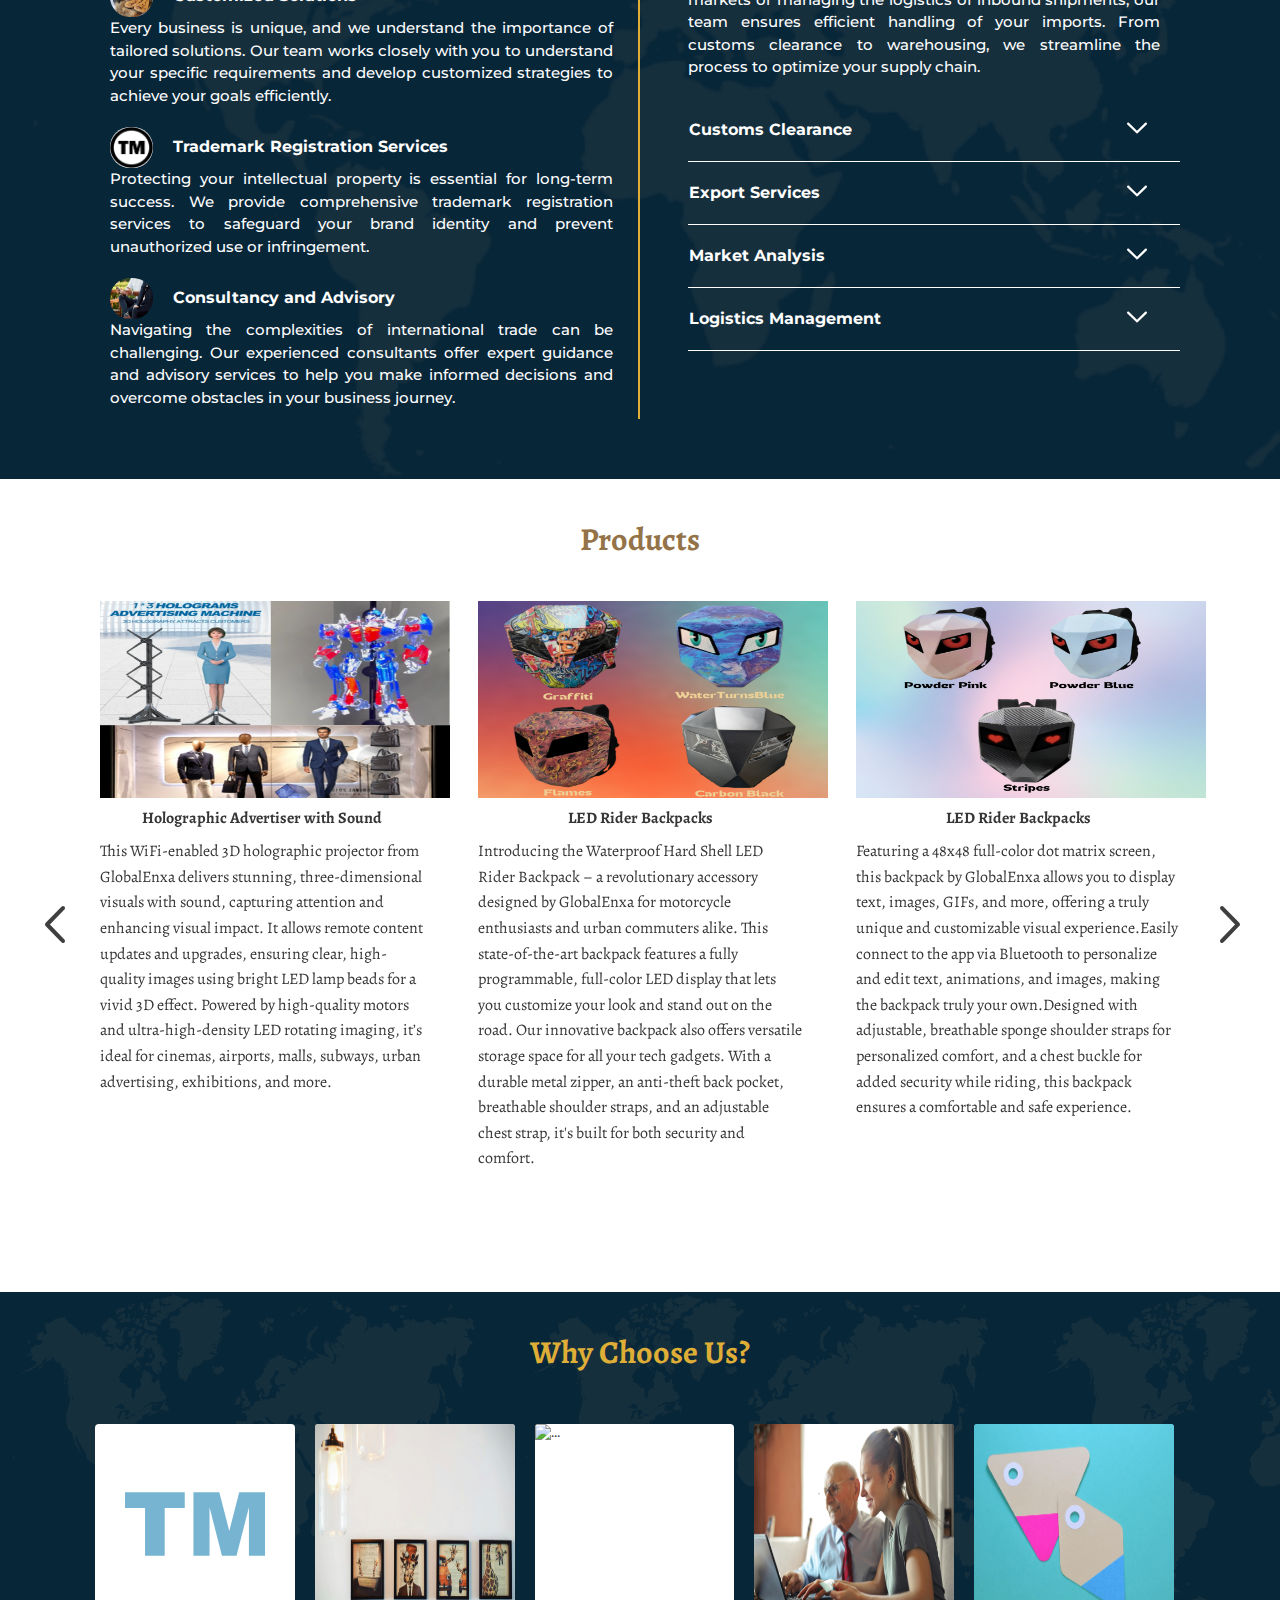
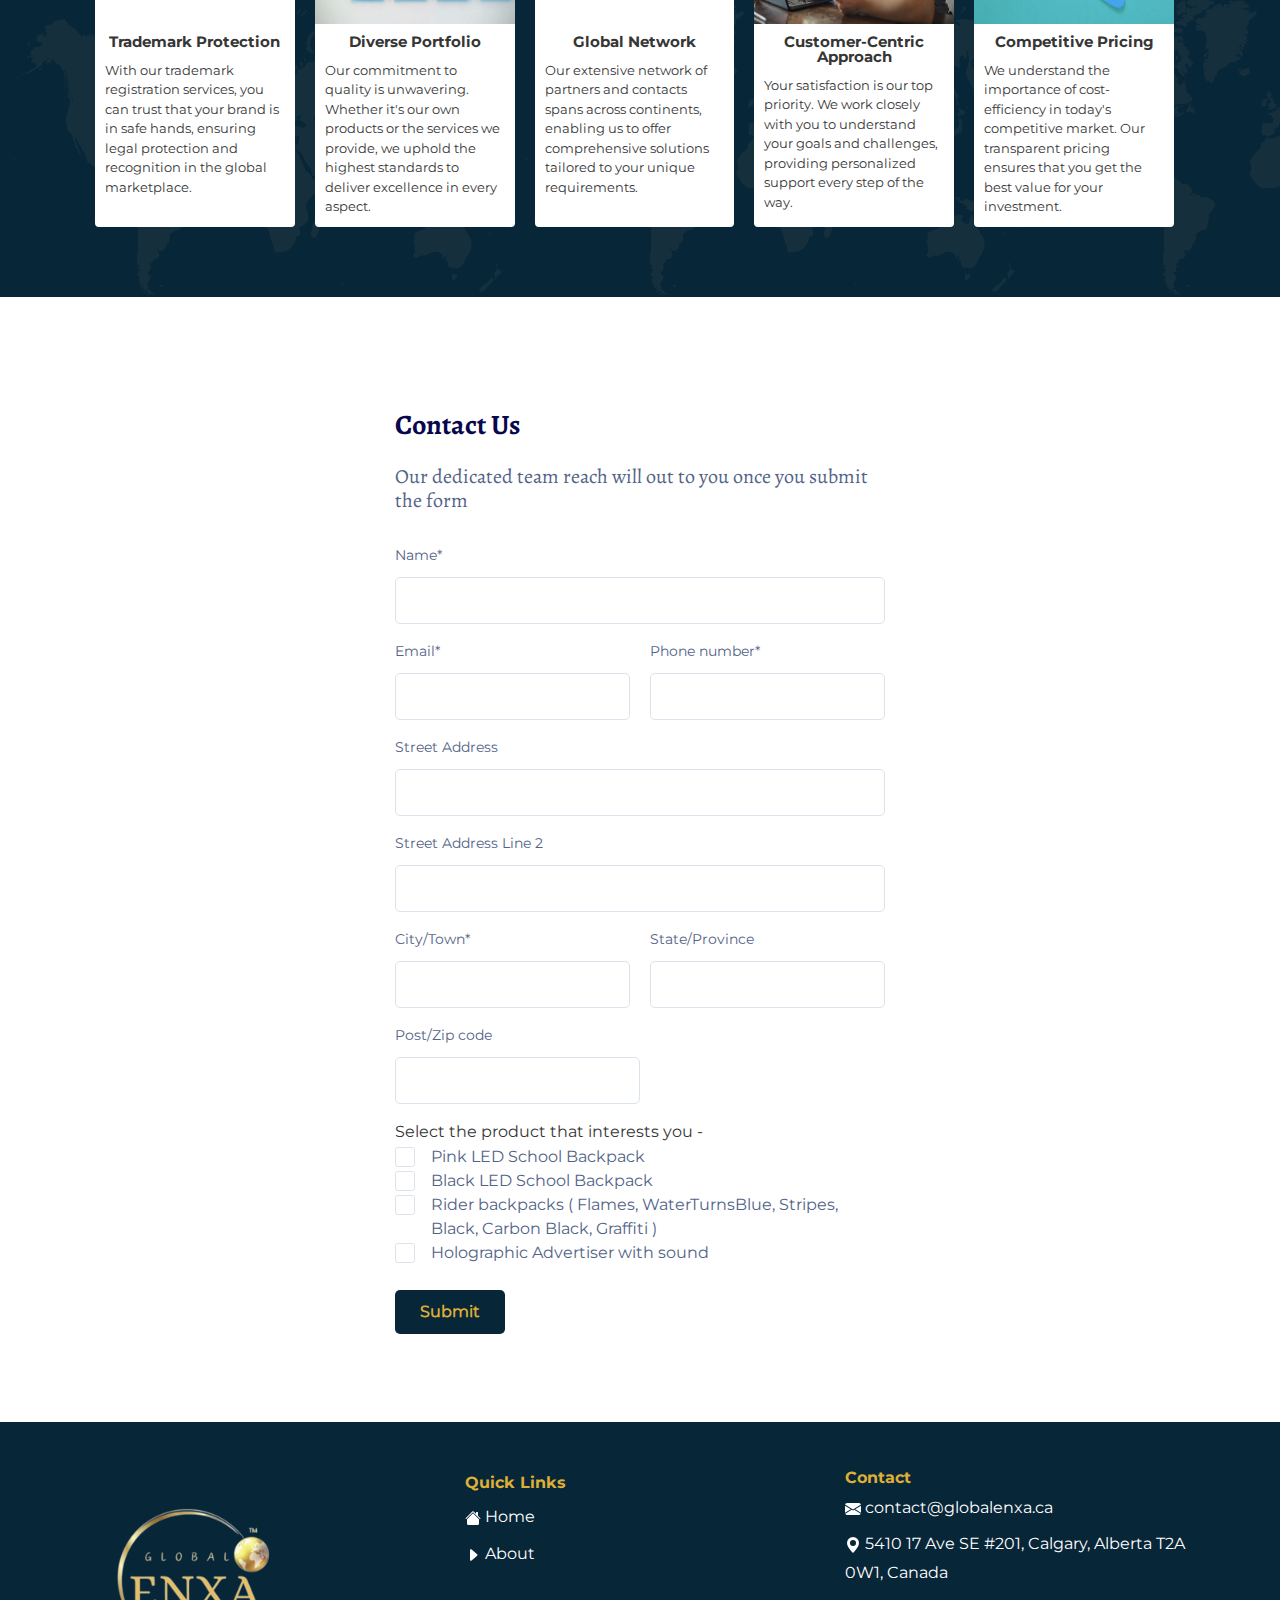
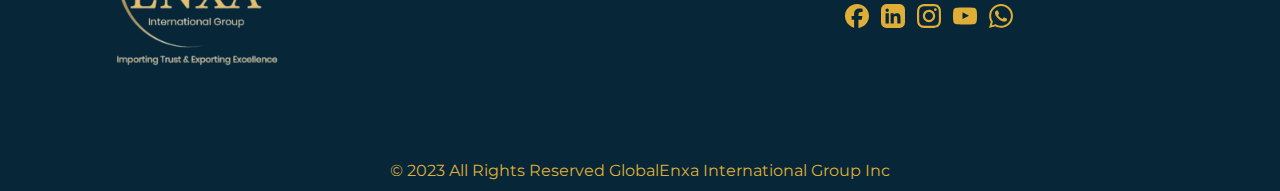
==== commit f20e1f81: "Video with updated details" ====
--- a/index.html
+++ b/index.html
@@ -98,14 +98,11 @@
         </ol>
         <div class="carousel-inner">
           <div class="carousel-item active">
-            <video
-            src="./assets/HolographicAdvertiser.mp4"
-            class="d-block w-100 logo-video-gif"
-            style="max-height: 100%;background-color: black;"
-            loop autoplay muted
-          >
-          Your browser does not support the video tag.
-          </video>
+          <video class="d-block w-100 logo-video-gif"
+          style="max-height: 100%;background-color: black;"
+          loop autoplay muted>
+            <source src="./assets/HolographicAdvertiser.mp4" type="video/mp4">
+       </video>
           </div>
           <div class="carousel-item">
             <img
@@ -275,6 +272,12 @@
         <div class="container">
           <p class="pt-5 pb-5 head-color-yellow text-center head">Products</p>
           <div class="products container" id="productsContainer">
+            <div class="products-cards">
+              <img data-lazy="./assets/HolographicAdvertiserImage.png" />
+              <p class="carousel-head m-2">Holographic Advertiser with Sound</p>
+               <p class="carousel-desc">This WiFi-enabled 3D holographic projector from GlobalEnxa delivers stunning, three-dimensional visuals with sound, capturing attention and enhancing visual impact. It allows remote content updates and upgrades, ensuring clear, high-quality images using bright LED lamp beads for a vivid 3D effect. Powered by high-quality motors and ultra-high-density LED rotating imaging, it’s ideal for cinemas, airports, malls, subways, urban advertising, exhibitions, and more.
+                </p>
+            </div>
             <div class="products-cards">
               <img data-lazy="./assets/riderBackpack1.png" />
               <p class="carousel-head m-2">LED Rider Backpacks</p>
@@ -593,6 +596,35 @@
                 </div>
               </div>
               Rider backpacks ( Flames, WaterTurnsBlue, Stripes, Black, Carbon Black, Graffiti )
+            </label>
+          </div>
+          <div class="formbold-checkbox-wrapper">
+            <label for="holographicAdvertiser" class="formbold-checkbox-label">
+              <div class="formbold-relative">
+                <input
+                  type="checkbox"
+                  id="holographicAdvertiser"
+                  class="formbold-input-checkbox"
+                  name="Holographic Advertiser"
+                />
+                <div class="formbold-checkbox-inner">
+                  <span class="formbold-opacity-0">
+                    <svg
+                      width="11"
+                      height="8"
+                      viewBox="0 0 11 8"
+                      fill="none"
+                      class="formbold-stroke-current"
+                    >
+                      <path
+                        d="M10.0915 0.951972L10.0867 0.946075L10.0813 0.940568C9.90076 0.753564 9.61034 0.753146 9.42927 0.939309L4.16201 6.22962L1.58507 3.63469C1.40401 3.44841 1.11351 3.44879 0.932892 3.63584C0.755703 3.81933 0.755703 4.10875 0.932892 4.29224L0.932878 4.29225L0.934851 4.29424L3.58046 6.95832C3.73676 7.11955 3.94983 7.2 4.1473 7.2C4.36196 7.2 4.55963 7.11773 4.71406 6.9584L10.0468 1.60234C10.2436 1.4199 10.2421 1.1339 10.0915 0.951972ZM4.2327 6.30081L4.2317 6.2998C4.23206 6.30015 4.23237 6.30049 4.23269 6.30082L4.2327 6.30081Z"
+                        stroke-width="0.4"
+                      ></path>
+                    </svg>
+                  </span>
+                </div>
+              </div>
+             Holographic Advertiser with sound
             </label>
           </div>
           <button class="formbold-btn" type="submit">Submit</button>
--- a/css/style.css
+++ b/css/style.css
@@ -318,7 +318,7 @@
 .formbold-stroke-current {
   stroke: currentColor;
 }
-#pinkLedCheckbox:checked ~ div span,#blackLedCheckbox:checked ~ div span, #riderBackpacks:checked ~ div span  {
+#pinkLedCheckbox:checked ~ div span,#blackLedCheckbox:checked ~ div span, #riderBackpacks:checked ~ div span, #holographicAdvertiser:checked ~ div span  {
   opacity: 1;
 }
 
